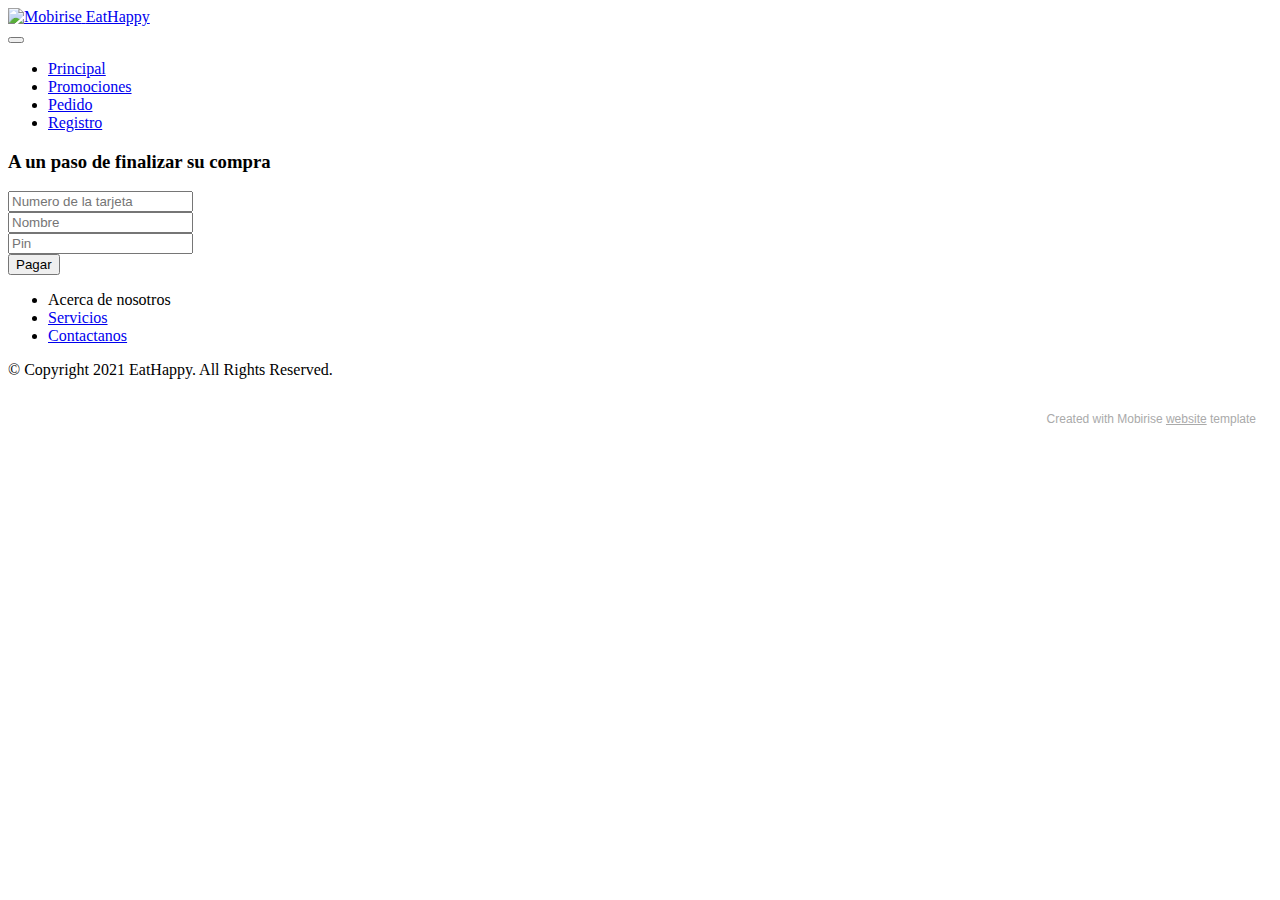
==== page1.html @ 2d991222 "Create page1.html" ====
<!DOCTYPE html>
<html  >
<head>
  <!-- Site made with Mobirise Website Builder v5.5.0, https://mobirise.com -->
  <meta charset="UTF-8">
  <meta http-equiv="X-UA-Compatible" content="IE=edge">
  <meta name="generator" content="Mobirise v5.5.0, mobirise.com">
  <meta name="viewport" content="width=device-width, initial-scale=1, minimum-scale=1">
  <link rel="shortcut icon" href="assets/images/001-burger.png" type="image/x-icon">
  <meta name="description" content="">
  
  
  <title>Pedido</title>
  <link rel="stylesheet" href="assets/web/assets/mobirise-icons2/mobirise2.css">
  <link rel="stylesheet" href="assets/bootstrap/css/bootstrap.min.css">
  <link rel="stylesheet" href="assets/bootstrap/css/bootstrap-grid.min.css">
  <link rel="stylesheet" href="assets/bootstrap/css/bootstrap-reboot.min.css">
  <link rel="stylesheet" href="assets/dropdown/css/style.css">
  <link rel="stylesheet" href="assets/socicon/css/styles.css">
  <link rel="stylesheet" href="assets/theme/css/style.css">
  <link rel="preload" href="https://fonts.googleapis.com/css?family=Jost:100,200,300,400,500,600,700,800,900,100i,200i,300i,400i,500i,600i,700i,800i,900i&display=swap" as="style" onload="this.onload=null;this.rel='stylesheet'">
  <noscript><link rel="stylesheet" href="https://fonts.googleapis.com/css?family=Jost:100,200,300,400,500,600,700,800,900,100i,200i,300i,400i,500i,600i,700i,800i,900i&display=swap"></noscript>
  <link rel="preload" as="style" href="assets/mobirise/css/mbr-additional.css"><link rel="stylesheet" href="assets/mobirise/css/mbr-additional.css" type="text/css">
  
  
  
  
</head>
<body>
  
  <section data-bs-version="5.1" class="menu menu2 cid-sO5u55gwjh" once="menu" id="menu2-5">
    
    <nav class="navbar navbar-dropdown navbar-fixed-top navbar-expand-lg">
        <div class="container">
            <div class="navbar-brand">
                <span class="navbar-logo">
                    <a href="eathappy.html">
                        <img src="assets/images/001-burger.png" alt="Mobirise" style="height: 5.6rem;">
                    </a>
                </span>
                <span class="navbar-caption-wrap"><a class="navbar-caption text-black text-primary display-7" href="eathappy.html">EatHappy</a></span>
            </div>
            <button class="navbar-toggler" type="button" data-toggle="collapse" data-bs-toggle="collapse" data-target="#navbarSupportedContent" data-bs-target="#navbarSupportedContent" aria-controls="navbarNavAltMarkup" aria-expanded="false" aria-label="Toggle navigation">
                <div class="hamburger">
                    <span></span>
                    <span></span>
                    <span></span>
                    <span></span>
                </div>
            </button>
            <div class="collapse navbar-collapse" id="navbarSupportedContent">
                <ul class="navbar-nav nav-dropdown nav-right" data-app-modern-menu="true"><li class="nav-item"><a class="nav-link link text-black text-primary display-4" href="eathappy.html"><span class="mobi-mbri mobi-mbri-home mbr-iconfont mbr-iconfont-btn"></span>Principal</a></li><li class="nav-item"><a class="nav-link link text-black text-primary display-4" href="page2.html"><span class="mobi-mbri mobi-mbri-sale mbr-iconfont mbr-iconfont-btn"></span>Promociones</a></li>
                    <li class="nav-item"><a class="nav-link link text-black text-primary display-4" href="page1.html"><span class="mobi-mbri mobi-mbri-cart-add mbr-iconfont mbr-iconfont-btn"></span>Pedido</a></li>
                    <li class="nav-item"><a class="nav-link link text-black text-primary display-4" href="page4.html"><span class="mobi-mbri mobi-mbri-user-2 mbr-iconfont mbr-iconfont-btn"></span>Registro</a>
                    </li></ul>
                <div class="icons-menu">
                    <a class="iconfont-wrapper" href="https://mobiri.se" target="_blank">
                        <span class="p-2 mbr-iconfont socicon-facebook socicon"></span>
                    </a>
                    <a class="iconfont-wrapper" href="https://mobiri.se" target="_blank">
                        <span class="p-2 mbr-iconfont socicon-twitter socicon"></span>
                    </a>
                    <a class="iconfont-wrapper" href="https://mobiri.se" target="_blank">
                        <span class="p-2 mbr-iconfont socicon-instagram socicon"></span>
                    </a>
                    
                </div>
                
            </div>
        </div>
    </nav>
</section>

<section data-bs-version="5.1" class="content4 cid-sO66pZzu4C" id="content4-q">
    
    <div class="mbr-overlay" style="opacity: 0.7; background-color: rgb(255, 255, 255);">
    </div>
    <div class="container">
        <div class="row justify-content-center">
            <div class="title col-md-12 col-lg-10">
                <h3 class="mbr-section-title mbr-fonts-style align-center mb-4 display-2">
                    <strong>A un paso de finalizar su compra</strong></h3>
                
                
            </div>
        </div>
    </div>
</section>

<section data-bs-version="5.1" class="form7 cid-sO6qvF1QKf" id="form7-r">
    
    
    <div class="container">
        
        <div class="row justify-content-center mt-4">
            <div class="col-lg-8 mx-auto mbr-form" data-form-type="formoid">
                <form action="https://mobirise.eu/" method="POST" class="mbr-form form-with-styler mx-auto" data-form-title="Form Name"><input type="hidden" name="email" data-form-email="true" value="0gk8NCuWwfcuYaRAKghmrgA2zlLwvlYbZMCyh5aUIqdpL9I+IIJy/ZFX3SxKEM/lR/2Auqaz8+ynid0yl99MkqoZS2U5NeaEzs5k0XqEZeW1fLcoHgeGouMVH4Bnkiup">
                    
                    <div class="row">
                        <div hidden="hidden" data-form-alert="" class="alert alert-success col-12">Thanks for filling
                            out the form!</div>
                        <div hidden="hidden" data-form-alert-danger="" class="alert alert-danger col-12">Oops...! some
                            problem!</div>
                    </div>
                    <div class="dragArea row">
                        <div class="col-lg-12 col-md-12 col-sm-12 form-group mb-3" data-for="name">
                            <input type="text" name="name" placeholder="Numero de la tarjeta" data-form-field="name" class="form-control" value="" id="name-form7-r">
                        </div>
                        <div class="col-lg-12 col-md-12 col-sm-12 form-group mb-3" data-for="email">
                            <input type="email" name="email" placeholder="Nombre" data-form-field="email" class="form-control" value="" id="email-form7-r">
                        </div>
                        <div data-for="phone" class="col-lg-12 col-md-12 col-sm-12 form-group mb-3">
                            <input type="tel" name="phone" placeholder="Pin" data-form-field="phone" class="form-control" value="" id="phone-form7-r">
                        </div>
                        <div class="col-auto mbr-section-btn align-center"><button type="submit" class="btn btn-danger display-4"><span class="mobi-mbri mobi-mbri-credit-card mbr-iconfont mbr-iconfont-btn"></span>Pagar</button></div>
                    </div>
                </form>
            </div>
        </div>
    </div>
</section>

<section data-bs-version="5.1" class="footer3 cid-sO5SUOUVXf" once="footers" id="footer3-i">

    

    

    <div class="container">
        <div class="media-container-row align-center mbr-white">
            <div class="row row-links">
                <ul class="foot-menu">
                    
                    
                    
                    
                    
                <li class="foot-menu-item mbr-fonts-style display-7">Acerca de nosotros</li><li class="foot-menu-item mbr-fonts-style display-7">
                        <a class="text-white" href="#" target="_blank">Servicios</a>
                    </li><li class="foot-menu-item mbr-fonts-style display-7">
                        <a class="text-white" href="#" target="_blank">Contactanos</a>
                    </li></ul>
            </div>
            <div class="row social-row">
                <div class="social-list align-right pb-2">
                    
                    
                    
                    
                    
                    
                <div class="soc-item">
                        <a href="https://twitter.com/mobirise" target="_blank">
                            <span class="socicon-twitter socicon mbr-iconfont mbr-iconfont-social"></span>
                        </a>
                    </div><div class="soc-item">
                        <a href="https://www.facebook.com/pages/Mobirise/1616226671953247" target="_blank">
                            <span class="socicon-facebook socicon mbr-iconfont mbr-iconfont-social"></span>
                        </a>
                    </div><div class="soc-item">
                        <a href="https://www.youtube.com/c/mobirise" target="_blank">
                            <span class="socicon-youtube socicon mbr-iconfont mbr-iconfont-social"></span>
                        </a>
                    </div><div class="soc-item">
                        <a href="https://instagram.com/mobirise" target="_blank">
                            <span class="socicon-instagram socicon mbr-iconfont mbr-iconfont-social"></span>
                        </a>
                    </div></div>
            </div>
            <div class="row row-copirayt">
                <p class="mbr-text mb-0 mbr-fonts-style mbr-white align-center display-7">
                    © Copyright 2021 EatHappy. All Rights Reserved.
                </p>
            </div>
        </div>
    </div>
</section><section style="background-color: #fff; font-family: -apple-system, BlinkMacSystemFont, 'Segoe UI', 'Roboto', 'Helvetica Neue', Arial, sans-serif; color:#aaa; font-size:12px; padding: 0; align-items: center; display: flex;"><a href="https://mobirise.site/r" style="flex: 1 1; height: 3rem; padding-left: 1rem;"></a><p style="flex: 0 0 auto; margin:0; padding-right:1rem;">Created with Mobirise <a href="https://mobirise.site/u" style="color:#aaa;">website</a> template</p></section><script src="assets/bootstrap/js/bootstrap.bundle.min.js"></script>  <script src="assets/smoothscroll/smooth-scroll.js"></script>  <script src="assets/ytplayer/index.js"></script>  <script src="assets/dropdown/js/navbar-dropdown.js"></script>  <script src="assets/theme/js/script.js"></script>  <script src="assets/formoid/formoid.min.js"></script>  
  
  
</body>
</html>
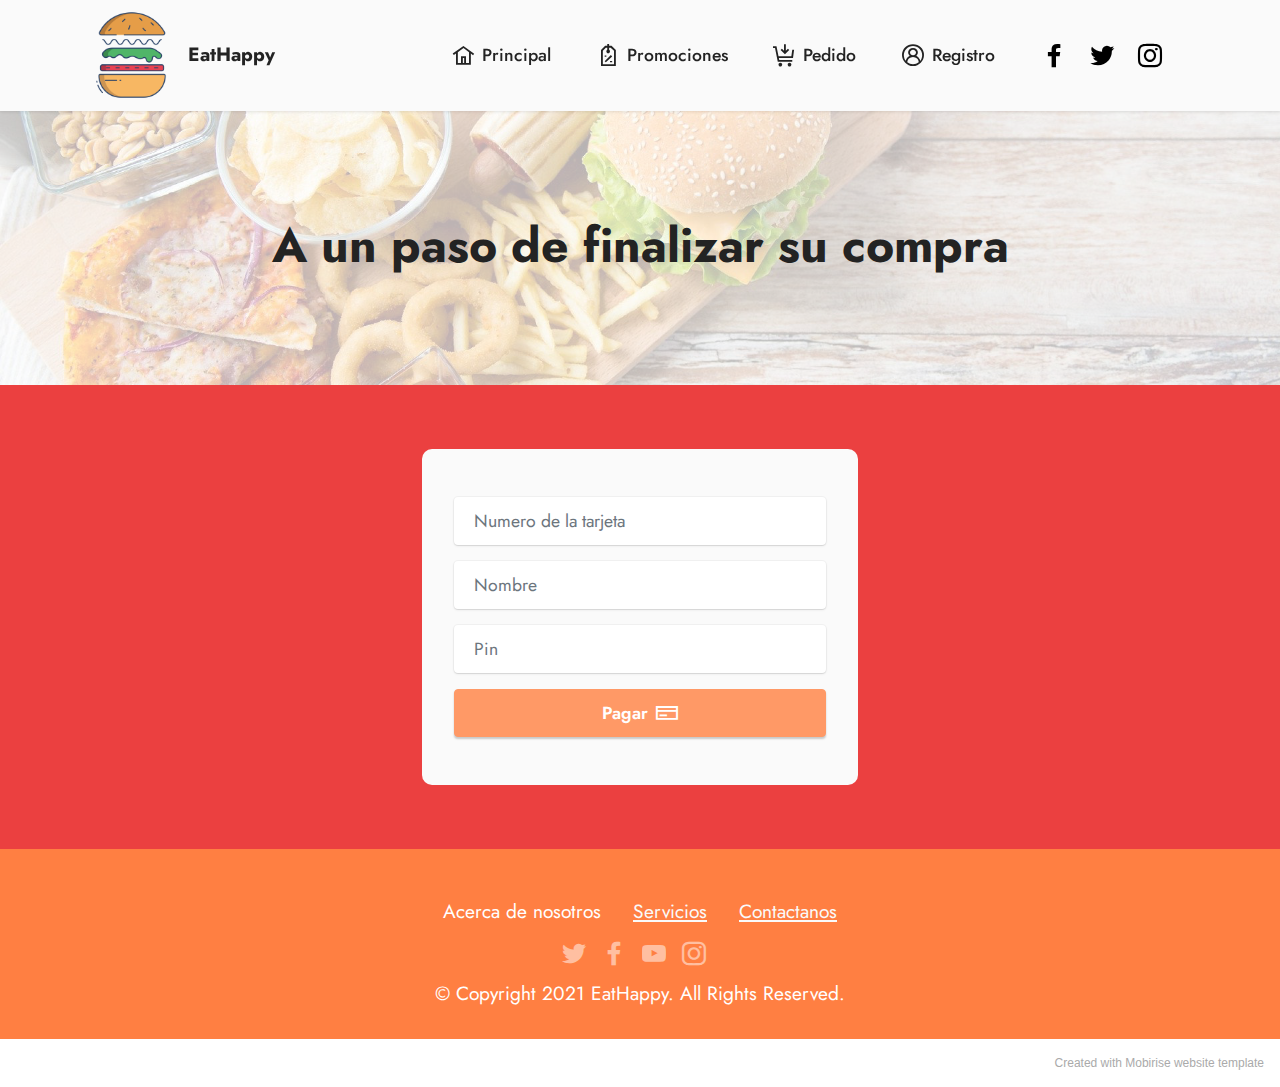
==== commit 7e9ecc0f: "Add files via upload" ====
--- a/page1.html
+++ b/page1.html
@@ -178,4 +178,4 @@
   
   
 </body>
-</html>
+</html>--- a/assets/web/assets/mobirise-icons2/mobirise2.css
+++ b/assets/web/assets/mobirise-icons2/mobirise2.css
@@ -0,0 +1,498 @@
+@font-face {
+  font-family: 'Moririse2';
+  font-display: swap;
+  src:  url('mobirise2.eot?f2bix4');
+  src:  url('mobirise2.eot?f2bix4#iefix') format('embedded-opentype'),
+    url('mobirise2.ttf?f2bix4') format('truetype'),
+    url('mobirise2.woff?f2bix4') format('woff'),
+    url('mobirise2.svg?f2bix4#mobirise2') format('svg');
+  font-weight: normal;
+  font-style: normal;
+}
+
+[class^="mobi-"], [class*=" mobi-"] {
+  /* use !important to prevent issues with browser extensions that change fonts */
+  font-family: 'Moririse2' !important;
+  speak: none;
+  font-style: normal;
+  font-weight: normal;
+  font-variant: normal;
+  text-transform: none;
+  line-height: 1;
+
+  /* Better Font Rendering =========== */
+  -webkit-font-smoothing: antialiased;
+  -moz-osx-font-smoothing: grayscale;
+}
+
+.mobi-mbri-add-submenu:before {
+  content: "\e900";
+}
+.mobi-mbri-alert:before {
+  content: "\e901";
+}
+.mobi-mbri-align-center:before {
+  content: "\e902";
+}
+.mobi-mbri-align-justify:before {
+  content: "\e903";
+}
+.mobi-mbri-align-left:before {
+  content: "\e904";
+}
+.mobi-mbri-align-right:before {
+  content: "\e905";
+}
+.mobi-mbri-android:before {
+  content: "\e906";
+}
+.mobi-mbri-apple:before {
+  content: "\e907";
+}
+.mobi-mbri-arrow-down:before {
+  content: "\e908";
+}
+.mobi-mbri-arrow-next:before {
+  content: "\e909";
+}
+.mobi-mbri-arrow-prev:before {
+  content: "\e90a";
+}
+.mobi-mbri-arrow-up:before {
+  content: "\e90b";
+}
+.mobi-mbri-bold:before {
+  content: "\e90c";
+}
+.mobi-mbri-bookmark:before {
+  content: "\e90d";
+}
+.mobi-mbri-bootstrap:before {
+  content: "\e90e";
+}
+.mobi-mbri-briefcase:before {
+  content: "\e90f";
+}
+.mobi-mbri-browse:before {
+  content: "\e910";
+}
+.mobi-mbri-bulleted-list:before {
+  content: "\e911";
+}
+.mobi-mbri-calendar:before {
+  content: "\e912";
+}
+.mobi-mbri-camera:before {
+  content: "\e913";
+}
+.mobi-mbri-cart-add:before {
+  content: "\e914";
+}
+.mobi-mbri-cart-full:before {
+  content: "\e915";
+}
+.mobi-mbri-cash:before {
+  content: "\e916";
+}
+.mobi-mbri-change-style:before {
+  content: "\e917";
+}
+.mobi-mbri-chat:before {
+  content: "\e918";
+}
+.mobi-mbri-clock:before {
+  content: "\e919";
+}
+.mobi-mbri-close:before {
+  content: "\e91a";
+}
+.mobi-mbri-cloud:before {
+  content: "\e91b";
+}
+.mobi-mbri-code:before {
+  content: "\e91c";
+}
+.mobi-mbri-contact-form:before {
+  content: "\e91d";
+}
+.mobi-mbri-credit-card:before {
+  content: "\e91e";
+}
+.mobi-mbri-cursor-click:before {
+  content: "\e91f";
+}
+.mobi-mbri-cust-feedback:before {
+  content: "\e920";
+}
+.mobi-mbri-database:before {
+  content: "\e921";
+}
+.mobi-mbri-delivery:before {
+  content: "\e922";
+}
+.mobi-mbri-desktop:before {
+  content: "\e923";
+}
+.mobi-mbri-devices:before {
+  content: "\e924";
+}
+.mobi-mbri-down:before {
+  content: "\e925";
+}
+.mobi-mbri-download-2:before {
+  content: "\e926";
+}
+.mobi-mbri-download:before {
+  content: "\e927";
+}
+.mobi-mbri-drag-n-drop-2:before {
+  content: "\e928";
+}
+.mobi-mbri-drag-n-drop:before {
+  content: "\e929";
+}
+.mobi-mbri-edit-2:before {
+  content: "\e92a";
+}
+.mobi-mbri-edit:before {
+  content: "\e92b";
+}
+.mobi-mbri-error:before {
+  content: "\e92c";
+}
+.mobi-mbri-extension:before {
+  content: "\e92d";
+}
+.mobi-mbri-features:before {
+  content: "\e92e";
+}
+.mobi-mbri-file:before {
+  content: "\e92f";
+}
+.mobi-mbri-flag:before {
+  content: "\e930";
+}
+.mobi-mbri-folder:before {
+  content: "\e931";
+}
+.mobi-mbri-gift:before {
+  content: "\e932";
+}
+.mobi-mbri-github:before {
+  content: "\e933";
+}
+.mobi-mbri-globe-2:before {
+  content: "\e934";
+}
+.mobi-mbri-globe:before {
+  content: "\e935";
+}
+.mobi-mbri-growing-chart:before {
+  content: "\e936";
+}
+.mobi-mbri-hearth:before {
+  content: "\e937";
+}
+.mobi-mbri-help:before {
+  content: "\e938";
+}
+.mobi-mbri-home:before {
+  content: "\e939";
+}
+.mobi-mbri-hot-cup:before {
+  content: "\e93a";
+}
+.mobi-mbri-idea:before {
+  content: "\e93b";
+}
+.mobi-mbri-image-gallery:before {
+  content: "\e93c";
+}
+.mobi-mbri-image-slider:before {
+  content: "\e93d";
+}
+.mobi-mbri-info:before {
+  content: "\e93e";
+}
+.mobi-mbri-italic:before {
+  content: "\e93f";
+}
+.mobi-mbri-key:before {
+  content: "\e940";
+}
+.mobi-mbri-laptop:before {
+  content: "\e941";
+}
+.mobi-mbri-layers:before {
+  content: "\e942";
+}
+.mobi-mbri-left-right:before {
+  content: "\e943";
+}
+.mobi-mbri-left:before {
+  content: "\e944";
+}
+.mobi-mbri-letter:before {
+  content: "\e945";
+}
+.mobi-mbri-like:before {
+  content: "\e946";
+}
+.mobi-mbri-link:before {
+  content: "\e947";
+}
+.mobi-mbri-lock:before {
+  content: "\e948";
+}
+.mobi-mbri-login:before {
+  content: "\e949";
+}
+.mobi-mbri-logout:before {
+  content: "\e94a";
+}
+.mobi-mbri-magic-stick:before {
+  content: "\e94b";
+}
+.mobi-mbri-map-pin:before {
+  content: "\e94c";
+}
+.mobi-mbri-menu:before {
+  content: "\e94d";
+}
+.mobi-mbri-mobile-2:before {
+  content: "\e94e";
+}
+.mobi-mbri-mobile-horizontal:before {
+  content: "\e94f";
+}
+.mobi-mbri-mobile:before {
+  content: "\e950";
+}
+.mobi-mbri-mobirise:before {
+  content: "\e951";
+}
+.mobi-mbri-more-horizontal:before {
+  content: "\e952";
+}
+.mobi-mbri-more-vertical:before {
+  content: "\e953";
+}
+.mobi-mbri-music:before {
+  content: "\e954";
+}
+.mobi-mbri-new-file:before {
+  content: "\e955";
+}
+.mobi-mbri-numbered-list:before {
+  content: "\e956";
+}
+.mobi-mbri-opened-folder:before {
+  content: "\e957";
+}
+.mobi-mbri-pages:before {
+  content: "\e958";
+}
+.mobi-mbri-paper-plane:before {
+  content: "\e959";
+}
+.mobi-mbri-paperclip:before {
+  content: "\e95a";
+}
+.mobi-mbri-phone:before {
+  content: "\e95b";
+}
+.mobi-mbri-photo:before {
+  content: "\e95c";
+}
+.mobi-mbri-photos:before {
+  content: "\e95d";
+}
+.mobi-mbri-pin:before {
+  content: "\e95e";
+}
+.mobi-mbri-play:before {
+  content: "\e95f";
+}
+.mobi-mbri-plus:before {
+  content: "\e960";
+}
+.mobi-mbri-preview:before {
+  content: "\e961";
+}
+.mobi-mbri-print:before {
+  content: "\e962";
+}
+.mobi-mbri-protect:before {
+  content: "\e963";
+}
+.mobi-mbri-question:before {
+  content: "\e964";
+}
+.mobi-mbri-quote-left:before {
+  content: "\e965";
+}
+.mobi-mbri-quote-right:before {
+  content: "\e966";
+}
+.mobi-mbri-redo:before {
+  content: "\e967";
+}
+.mobi-mbri-refresh:before {
+  content: "\e968";
+}
+.mobi-mbri-responsive-2:before {
+  content: "\e969";
+}
+.mobi-mbri-responsive:before {
+  content: "\e96a";
+}
+.mobi-mbri-right:before {
+  content: "\e96b";
+}
+.mobi-mbri-rocket:before {
+  content: "\e96c";
+}
+.mobi-mbri-sad-face:before {
+  content: "\e96d";
+}
+.mobi-mbri-sale:before {
+  content: "\e96e";
+}
+.mobi-mbri-save:before {
+  content: "\e96f";
+}
+.mobi-mbri-search:before {
+  content: "\e970";
+}
+.mobi-mbri-setting-2:before {
+  content: "\e971";
+}
+.mobi-mbri-setting-3:before {
+  content: "\e972";
+}
+.mobi-mbri-setting:before {
+  content: "\e973";
+}
+.mobi-mbri-share:before {
+  content: "\e974";
+}
+.mobi-mbri-shopping-bag:before {
+  content: "\e975";
+}
+.mobi-mbri-shopping-basket:before {
+  content: "\e976";
+}
+.mobi-mbri-shopping-cart:before {
+  content: "\e977";
+}
+.mobi-mbri-sites:before {
+  content: "\e978";
+}
+.mobi-mbri-smile-face:before {
+  content: "\e979";
+}
+.mobi-mbri-speed:before {
+  content: "\e97a";
+}
+.mobi-mbri-star:before {
+  content: "\e97b";
+}
+.mobi-mbri-success:before {
+  content: "\e97c";
+}
+.mobi-mbri-sun:before {
+  content: "\e97d";
+}
+.mobi-mbri-sun2:before {
+  content: "\e97e";
+}
+.mobi-mbri-tablet-vertical:before {
+  content: "\e97f";
+}
+.mobi-mbri-tablet:before {
+  content: "\e980";
+}
+.mobi-mbri-target:before {
+  content: "\e981";
+}
+.mobi-mbri-timer:before {
+  content: "\e982";
+}
+.mobi-mbri-to-ftp:before {
+  content: "\e983";
+}
+.mobi-mbri-to-local-drive:before {
+  content: "\e984";
+}
+.mobi-mbri-touch-swipe:before {
+  content: "\e985";
+}
+.mobi-mbri-touch:before {
+  content: "\e986";
+}
+.mobi-mbri-trash:before {
+  content: "\e987";
+}
+.mobi-mbri-underline:before {
+  content: "\e988";
+}
+.mobi-mbri-undo:before {
+  content: "\e989";
+}
+.mobi-mbri-unlink:before {
+  content: "\e98a";
+}
+.mobi-mbri-unlock:before {
+  content: "\e98b";
+}
+.mobi-mbri-up-down:before {
+  content: "\e98c";
+}
+.mobi-mbri-up:before {
+  content: "\e98d";
+}
+.mobi-mbri-update:before {
+  content: "\e98e";
+}
+.mobi-mbri-upload-2:before {
+  content: "\e98f";
+}
+.mobi-mbri-upload:before {
+  content: "\e990";
+}
+.mobi-mbri-user-2:before {
+  content: "\e991";
+}
+.mobi-mbri-user:before {
+  content: "\e992";
+}
+.mobi-mbri-users:before {
+  content: "\e993";
+}
+.mobi-mbri-video-play:before {
+  content: "\e994";
+}
+.mobi-mbri-video:before {
+  content: "\e995";
+}
+.mobi-mbri-watch:before {
+  content: "\e996";
+}
+.mobi-mbri-website-theme-2:before {
+  content: "\e997";
+}
+.mobi-mbri-website-theme:before {
+  content: "\e998";
+}
+.mobi-mbri-wifi:before {
+  content: "\e999";
+}
+.mobi-mbri-windows:before {
+  content: "\e99a";
+}
+.mobi-mbri-zoom-in:before {
+  content: "\e99b";
+}
+.mobi-mbri-zoom-out:before {
+  content: "\e99c";
+}
--- a/assets/dropdown/css/style.css
+++ b/assets/dropdown/css/style.css
@@ -0,0 +1,265 @@
+.navbar-dropdown {
+  left: 0;
+  padding: 0;
+  position: absolute;
+  right: 0;
+  top: 0;
+  transition: all 0.45s ease;
+  z-index: 1030;
+  background: #282828; }
+  .navbar-dropdown .navbar-logo {
+    margin-right: 0.8rem;
+    transition: margin 0.3s ease-in-out;
+    vertical-align: middle; }
+    .navbar-dropdown .navbar-logo img {
+      height: 3.125rem;
+      transition: all 0.3s ease-in-out; }
+    .navbar-dropdown .navbar-logo.mbr-iconfont {
+      font-size: 3.125rem;
+      line-height: 3.125rem; }
+  .navbar-dropdown .navbar-caption {
+    font-weight: 700;
+    white-space: normal;
+    vertical-align: -4px;
+    line-height: 3.125rem !important; }
+    .navbar-dropdown .navbar-caption, .navbar-dropdown .navbar-caption:hover {
+      color: inherit;
+      text-decoration: none; }
+  .navbar-dropdown .mbr-iconfont + .navbar-caption {
+    vertical-align: -1px; }
+  .navbar-dropdown.navbar-fixed-top {
+    position: fixed; }
+  .navbar-dropdown .navbar-brand span {
+    vertical-align: -4px; }
+  .navbar-dropdown.bg-color.transparent {
+    background: none; }
+  .navbar-dropdown.navbar-short .navbar-brand {
+    padding: 0.625rem 0; }
+    .navbar-dropdown.navbar-short .navbar-brand span {
+      vertical-align: -1px; }
+  .navbar-dropdown.navbar-short .navbar-caption {
+    line-height: 2.375rem !important;
+    vertical-align: -2px; }
+  .navbar-dropdown.navbar-short .navbar-logo {
+    margin-right: 0.5rem; }
+    .navbar-dropdown.navbar-short .navbar-logo img {
+      height: 2.375rem; }
+    .navbar-dropdown.navbar-short .navbar-logo.mbr-iconfont {
+      font-size: 2.375rem;
+      line-height: 2.375rem; }
+  .navbar-dropdown.navbar-short .mbr-table-cell {
+    height: 3.625rem; }
+  .navbar-dropdown .navbar-close {
+    left: 0.6875rem;
+    position: fixed;
+    top: 0.75rem;
+    z-index: 1000; }
+  .navbar-dropdown .hamburger-icon {
+    content: "";
+    display: inline-block;
+    vertical-align: middle;
+    width: 16px;
+    -webkit-box-shadow: 0 -6px 0 1px #282828,0 0 0 1px #282828,0 6px 0 1px #282828;
+    -moz-box-shadow: 0 -6px 0 1px #282828,0 0 0 1px #282828,0 6px 0 1px #282828;
+    box-shadow: 0 -6px 0 1px #282828,0 0 0 1px #282828,0 6px 0 1px #282828; }
+
+.dropdown-menu .dropdown-toggle[data-toggle="dropdown-submenu"]::after {
+  border-bottom: 0.35em solid transparent;
+  border-left: 0.35em solid;
+  border-right: 0;
+  border-top: 0.35em solid transparent;
+  margin-left: 0.3rem; }
+
+.dropdown-menu .dropdown-item:focus {
+  outline: 0; }
+
+.nav-dropdown {
+  font-size: 0.75rem;
+  font-weight: 500;
+  height: auto !important; }
+  .nav-dropdown .nav-btn {
+    padding-left: 1rem; }
+  .nav-dropdown .link {
+    margin: .667em 1.667em;
+    font-weight: 500;
+    padding: 0;
+    transition: color .2s ease-in-out; }
+    .nav-dropdown .link.dropdown-toggle {
+      margin-right: 2.583em; }
+      .nav-dropdown .link.dropdown-toggle::after {
+        margin-left: .25rem;
+        border-top: 0.35em solid;
+        border-right: 0.35em solid transparent;
+        border-left: 0.35em solid transparent;
+        border-bottom: 0; }
+      .nav-dropdown .link.dropdown-toggle[aria-expanded="true"] {
+        margin: 0;
+        padding: 0.667em 3.263em  0.667em 1.667em; }
+  .nav-dropdown .link::after,
+  .nav-dropdown .dropdown-item::after {
+    color: inherit; }
+  .nav-dropdown .btn {
+    font-size: 0.75rem;
+    font-weight: 700;
+    letter-spacing: 0;
+    margin-bottom: 0;
+    padding-left: 1.25rem;
+    padding-right: 1.25rem; }
+  .nav-dropdown .dropdown-menu {
+    border-radius: 0;
+    border: 0;
+    left: 0;
+    margin: 0;
+    padding-bottom: 1.25rem;
+    padding-top: 1.25rem;
+    position: relative; }
+  .nav-dropdown .dropdown-submenu {
+    margin-left: 0.125rem;
+    top: 0; }
+  .nav-dropdown .dropdown-item {
+    font-weight: 500;
+    line-height: 2;
+    padding: 0.3846em 4.615em 0.3846em 1.5385em;
+    position: relative;
+    transition: color .2s ease-in-out, background-color .2s ease-in-out; }
+    .nav-dropdown .dropdown-item::after {
+      margin-top: -0.3077em;
+      position: absolute;
+      right: 1.1538em;
+      top: 50%; }
+    .nav-dropdown .dropdown-item:focus, .nav-dropdown .dropdown-item:hover {
+      background: none; }
+
+@media (max-width: 767px) {
+  .nav-dropdown.navbar-toggleable-sm {
+    bottom: 0;
+    display: none;
+    left: 0;
+    overflow-x: hidden;
+    position: fixed;
+    top: 0;
+    transform: translateX(-100%);
+    -ms-transform: translateX(-100%);
+    -webkit-transform: translateX(-100%);
+    width: 18.75rem;
+    z-index: 999; } }
+.nav-dropdown.navbar-toggleable-xl {
+  bottom: 0;
+  display: none;
+  left: 0;
+  overflow-x: hidden;
+  position: fixed;
+  top: 0;
+  transform: translateX(-100%);
+  -ms-transform: translateX(-100%);
+  -webkit-transform: translateX(-100%);
+  width: 18.75rem;
+  z-index: 999; }
+
+.nav-dropdown-sm {
+  display: block !important;
+  overflow-x: hidden;
+  overflow: auto;
+  padding-top: 3.875rem; }
+  .nav-dropdown-sm::after {
+    content: "";
+    display: block;
+    height: 3rem;
+    width: 100%; }
+  .nav-dropdown-sm.collapse.in ~ .navbar-close {
+    display: block !important; }
+  .nav-dropdown-sm.collapsing, .nav-dropdown-sm.collapse.in {
+    transform: translateX(0);
+    -ms-transform: translateX(0);
+    -webkit-transform: translateX(0);
+    transition: all 0.25s ease-out;
+    -webkit-transition: all 0.25s ease-out;
+    background: #282828; }
+  .nav-dropdown-sm.collapsing[aria-expanded="false"] {
+    transform: translateX(-100%);
+    -ms-transform: translateX(-100%);
+    -webkit-transform: translateX(-100%); }
+  .nav-dropdown-sm .nav-item {
+    display: block;
+    margin-left: 0 !important;
+    padding-left: 0; }
+  .nav-dropdown-sm .link,
+  .nav-dropdown-sm .dropdown-item {
+    border-top: 1px dotted rgba(255, 255, 255, 0.1);
+    font-size: 0.8125rem;
+    line-height: 1.6;
+    margin: 0 !important;
+    padding: 0.875rem 2.4rem 0.875rem 1.5625rem !important;
+    position: relative;
+    white-space: normal; }
+    .nav-dropdown-sm .link:focus, .nav-dropdown-sm .link:hover,
+    .nav-dropdown-sm .dropdown-item:focus,
+    .nav-dropdown-sm .dropdown-item:hover {
+      background: rgba(0, 0, 0, 0.2) !important;
+      color: #c0a375; }
+  .nav-dropdown-sm .nav-btn {
+    position: relative;
+    padding: 1.5625rem 1.5625rem 0 1.5625rem; }
+    .nav-dropdown-sm .nav-btn::before {
+      border-top: 1px dotted rgba(255, 255, 255, 0.1);
+      content: "";
+      left: 0;
+      position: absolute;
+      top: 0;
+      width: 100%; }
+    .nav-dropdown-sm .nav-btn + .nav-btn {
+      padding-top: 0.625rem; }
+      .nav-dropdown-sm .nav-btn + .nav-btn::before {
+        display: none; }
+  .nav-dropdown-sm .btn {
+    padding: 0.625rem 0; }
+  .nav-dropdown-sm .dropdown-toggle[data-toggle="dropdown-submenu"]::after {
+    margin-left: .25rem;
+    border-top: 0.35em solid;
+    border-right: 0.35em solid transparent;
+    border-left: 0.35em solid transparent;
+    border-bottom: 0; }
+  .nav-dropdown-sm .dropdown-toggle[data-toggle="dropdown-submenu"][aria-expanded="true"]::after {
+    border-top: 0;
+    border-right: 0.35em solid transparent;
+    border-left: 0.35em solid transparent;
+    border-bottom: 0.35em solid; }
+  .nav-dropdown-sm .dropdown-menu {
+    margin: 0;
+    padding: 0;
+    position: relative;
+    top: 0;
+    left: 0;
+    width: 100%;
+    border: 0;
+    float: none;
+    border-radius: 0;
+    background: none; }
+  .nav-dropdown-sm .dropdown-submenu {
+    left: 100%;
+    margin-left: 0.125rem;
+    margin-top: -1.25rem;
+    top: 0; }
+
+.navbar-toggleable-sm .nav-dropdown .dropdown-menu {
+  position: absolute; }
+
+.navbar-toggleable-sm .nav-dropdown .dropdown-submenu {
+  left: 100%;
+  margin-left: 0.125rem;
+  margin-top: -1.25rem;
+  top: 0; }
+
+.navbar-toggleable-sm.opened .nav-dropdown .dropdown-menu {
+  position: relative; }
+
+.navbar-toggleable-sm.opened .nav-dropdown .dropdown-submenu {
+  left: 0;
+  margin-left: 00rem;
+  margin-top: 0rem;
+  top: 0; }
+
+.is-builder .nav-dropdown.collapsing {
+  transition: none !important; }
+
+
--- a/assets/socicon/css/styles.css
+++ b/assets/socicon/css/styles.css
@@ -0,0 +1,934 @@
+@charset "UTF-8";
+
+@font-face {
+  font-family: 'Socicon';
+  src:  url('../fonts/socicon.eot');
+  src:  url('../fonts/socicon.eot?#iefix') format('embedded-opentype'),
+    url('../fonts/socicon.woff2') format('woff2'),
+    url('../fonts/socicon.ttf') format('truetype'),
+    url('../fonts/socicon.woff') format('woff'),
+    url('../fonts/socicon.svg#socicon') format('svg');
+  font-weight: normal;
+  font-style: normal;
+  font-display: swap;
+}
+
+[data-icon]:before {
+  font-family: "socicon" !important;
+  content: attr(data-icon);
+  font-style: normal !important;
+  font-weight: normal !important;
+  font-variant: normal !important;
+  text-transform: none !important;
+  speak: none;
+  line-height: 1;
+  -webkit-font-smoothing: antialiased;
+  -moz-osx-font-smoothing: grayscale;
+}
+
+[class^="socicon-"], [class*=" socicon-"] {
+  /* use !important to prevent issues with browser extensions that change fonts */
+  font-family: 'Socicon' !important;
+  speak: none;
+  font-style: normal;
+  font-weight: normal;
+  font-variant: normal;
+  text-transform: none;
+  line-height: 1;
+
+  /* Better Font Rendering =========== */
+  -webkit-font-smoothing: antialiased;
+  -moz-osx-font-smoothing: grayscale;
+}
+
+.socicon-eitaa:before {
+  content: "\e97c";
+}
+.socicon-soroush:before {
+  content: "\e97d";
+}
+.socicon-bale:before {
+  content: "\e97e";
+}
+.socicon-zazzle:before {
+  content: "\e97b";
+}
+.socicon-society6:before {
+  content: "\e97a";
+}
+.socicon-redbubble:before {
+  content: "\e979";
+}
+.socicon-avvo:before {
+  content: "\e978";
+}
+.socicon-stitcher:before {
+  content: "\e977";
+}
+.socicon-googlehangouts:before {
+  content: "\e974";
+}
+.socicon-dlive:before {
+  content: "\e975";
+}
+.socicon-vsco:before {
+  content: "\e976";
+}
+.socicon-flipboard:before {
+  content: "\e973";
+}
+.socicon-ubuntu:before {
+  content: "\e958";
+}
+.socicon-artstation:before {
+  content: "\e959";
+}
+.socicon-invision:before {
+  content: "\e95a";
+}
+.socicon-torial:before {
+  content: "\e95b";
+}
+.socicon-collectorz:before {
+  content: "\e95c";
+}
+.socicon-seenthis:before {
+  content: "\e95d";
+}
+.socicon-googleplaymusic:before {
+  content: "\e95e";
+}
+.socicon-debian:before {
+  content: "\e95f";
+}
+.socicon-filmfreeway:before {
+  content: "\e960";
+}
+.socicon-gnome:before {
+  content: "\e961";
+}
+.socicon-itchio:before {
+  content: "\e962";
+}
+.socicon-jamendo:before {
+  content: "\e963";
+}
+.socicon-mix:before {
+  content: "\e964";
+}
+.socicon-sharepoint:before {
+  content: "\e965";
+}
+.socicon-tinder:before {
+  content: "\e966";
+}
+.socicon-windguru:before {
+  content: "\e967";
+}
+.socicon-cdbaby:before {
+  content: "\e968";
+}
+.socicon-elementaryos:before {
+  content: "\e969";
+}
+.socicon-stage32:before {
+  content: "\e96a";
+}
+.socicon-tiktok:before {
+  content: "\e96b";
+}
+.socicon-gitter:before {
+  content: "\e96c";
+}
+.socicon-letterboxd:before {
+  content: "\e96d";
+}
+.socicon-threema:before {
+  content: "\e96e";
+}
+.socicon-splice:before {
+  content: "\e96f";
+}
+.socicon-metapop:before {
+  content: "\e970";
+}
+.socicon-naver:before {
+  content: "\e971";
+}
+.socicon-remote:before {
+  content: "\e972";
+}
+.socicon-internet:before {
+  content: "\e957";
+}
+.socicon-moddb:before {
+  content: "\e94b";
+}
+.socicon-indiedb:before {
+  content: "\e94c";
+}
+.socicon-traxsource:before {
+  content: "\e94d";
+}
+.socicon-gamefor:before {
+  content: "\e94e";
+}
+.socicon-pixiv:before {
+  content: "\e94f";
+}
+.socicon-myanimelist:before {
+  content: "\e950";
+}
+.socicon-blackberry:before {
+  content: "\e951";
+}
+.socicon-wickr:before {
+  content: "\e952";
+}
+.socicon-spip:before {
+  content: "\e953";
+}
+.socicon-napster:before {
+  content: "\e954";
+}
+.socicon-beatport:before {
+  content: "\e955";
+}
+.socicon-hackerone:before {
+  content: "\e956";
+}
+.socicon-hackernews:before {
+  content: "\e946";
+}
+.socicon-smashwords:before {
+  content: "\e947";
+}
+.socicon-kobo:before {
+  content: "\e948";
+}
+.socicon-bookbub:before {
+  content: "\e949";
+}
+.socicon-mailru:before {
+  content: "\e94a";
+}
+.socicon-gitlab:before {
+  content: "\e945";
+}
+.socicon-instructables:before {
+  content: "\e944";
+}
+.socicon-portfolio:before {
+  content: "\e943";
+}
+.socicon-codered:before {
+  content: "\e940";
+}
+.socicon-origin:before {
+  content: "\e941";
+}
+.socicon-nextdoor:before {
+  content: "\e942";
+}
+.socicon-udemy:before {
+  content: "\e93f";
+}
+.socicon-livemaster:before {
+  content: "\e93e";
+}
+.socicon-crunchbase:before {
+  content: "\e93b";
+}
+.socicon-homefy:before {
+  content: "\e93c";
+}
+.socicon-calendly:before {
+  content: "\e93d";
+}
+.socicon-realtor:before {
+  content: "\e90f";
+}
+.socicon-tidal:before {
+  content: "\e910";
+}
+.socicon-qobuz:before {
+  content: "\e911";
+}
+.socicon-natgeo:before {
+  content: "\e912";
+}
+.socicon-mastodon:before {
+  content: "\e913";
+}
+.socicon-unsplash:before {
+  content: "\e914";
+}
+.socicon-homeadvisor:before {
+  content: "\e915";
+}
+.socicon-angieslist:before {
+  content: "\e916";
+}
+.socicon-codepen:before {
+  content: "\e917";
+}
+.socicon-slack:before {
+  content: "\e918";
+}
+.socicon-openaigym:before {
+  content: "\e919";
+}
+.socicon-logmein:before {
+  content: "\e91a";
+}
+.socicon-fiverr:before {
+  content: "\e91b";
+}
+.socicon-gotomeeting:before {
+  content: "\e91c";
+}
+.socicon-aliexpress:before {
+  content: "\e91d";
+}
+.socicon-guru:before {
+  content: "\e91e";
+}
+.socicon-appstore:before {
+  content: "\e91f";
+}
+.socicon-homes:before {
+  content: "\e920";
+}
+.socicon-zoom:before {
+  content: "\e921";
+}
+.socicon-alibaba:before {
+  content: "\e922";
+}
+.socicon-craigslist:before {
+  content: "\e923";
+}
+.socicon-wix:before {
+  content: "\e924";
+}
+.socicon-redfin:before {
+  content: "\e925";
+}
+.socicon-googlecalendar:before {
+  content: "\e926";
+}
+.socicon-shopify:before {
+  content: "\e927";
+}
+.socicon-freelancer:before {
+  content: "\e928";
+}
+.socicon-seedrs:before {
+  content: "\e929";
+}
+.socicon-bing:before {
+  content: "\e92a";
+}
+.socicon-doodle:before {
+  content: "\e92b";
+}
+.socicon-bonanza:before {
+  content: "\e92c";
+}
+.socicon-squarespace:before {
+  content: "\e92d";
+}
+.socicon-toptal:before {
+  content: "\e92e";
+}
+.socicon-gust:before {
+  content: "\e92f";
+}
+.socicon-ask:before {
+  content: "\e930";
+}
+.socicon-trulia:before {
+  content: "\e931";
+}
+.socicon-loomly:before {
+  content: "\e932";
+}
+.socicon-ghost:before {
+  content: "\e933";
+}
+.socicon-upwork:before {
+  content: "\e934";
+}
+.socicon-fundable:before {
+  content: "\e935";
+}
+.socicon-booking:before {
+  content: "\e936";
+}
+.socicon-googlemaps:before {
+  content: "\e937";
+}
+.socicon-zillow:before {
+  content: "\e938";
+}
+.socicon-niconico:before {
+  content: "\e939";
+}
+.socicon-toneden:before {
+  content: "\e93a";
+}
+.socicon-augment:before {
+  content: "\e908";
+}
+.socicon-bitbucket:before {
+  content: "\e909";
+}
+.socicon-fyuse:before {
+  content: "\e90a";
+}
+.socicon-yt-gaming:before {
+  content: "\e90b";
+}
+.socicon-sketchfab:before {
+  content: "\e90c";
+}
+.socicon-mobcrush:before {
+  content: "\e90d";
+}
+.socicon-microsoft:before {
+  content: "\e90e";
+}
+.socicon-pandora:before {
+  content: "\e907";
+}
+.socicon-messenger:before {
+  content: "\e906";
+}
+.socicon-gamewisp:before {
+  content: "\e905";
+}
+.socicon-bloglovin:before {
+  content: "\e904";
+}
+.socicon-tunein:before {
+  content: "\e903";
+}
+.socicon-gamejolt:before {
+  content: "\e901";
+}
+.socicon-trello:before {
+  content: "\e902";
+}
+.socicon-spreadshirt:before {
+  content: "\e900";
+}
+.socicon-500px:before {
+  content: "\e000";
+}
+.socicon-8tracks:before {
+  content: "\e001";
+}
+.socicon-airbnb:before {
+  content: "\e002";
+}
+.socicon-alliance:before {
+  content: "\e003";
+}
+.socicon-amazon:before {
+  content: "\e004";
+}
+.socicon-amplement:before {
+  content: "\e005";
+}
+.socicon-android:before {
+  content: "\e006";
+}
+.socicon-angellist:before {
+  content: "\e007";
+}
+.socicon-apple:before {
+  content: "\e008";
+}
+.socicon-appnet:before {
+  content: "\e009";
+}
+.socicon-baidu:before {
+  content: "\e00a";
+}
+.socicon-bandcamp:before {
+  content: "\e00b";
+}
+.socicon-battlenet:before {
+  content: "\e00c";
+}
+.socicon-mixer:before {
+  content: "\e00d";
+}
+.socicon-bebee:before {
+  content: "\e00e";
+}
+.socicon-bebo:before {
+  content: "\e00f";
+}
+.socicon-behance:before {
+  content: "\e010";
+}
+.socicon-blizzard:before {
+  content: "\e011";
+}
+.socicon-blogger:before {
+  content: "\e012";
+}
+.socicon-buffer:before {
+  content: "\e013";
+}
+.socicon-chrome:before {
+  content: "\e014";
+}
+.socicon-coderwall:before {
+  content: "\e015";
+}
+.socicon-curse:before {
+  content: "\e016";
+}
+.socicon-dailymotion:before {
+  content: "\e017";
+}
+.socicon-deezer:before {
+  content: "\e018";
+}
+.socicon-delicious:before {
+  content: "\e019";
+}
+.socicon-deviantart:before {
+  content: "\e01a";
+}
+.socicon-diablo:before {
+  content: "\e01b";
+}
+.socicon-digg:before {
+  content: "\e01c";
+}
+.socicon-discord:before {
+  content: "\e01d";
+}
+.socicon-disqus:before {
+  content: "\e01e";
+}
+.socicon-douban:before {
+  content: "\e01f";
+}
+.socicon-draugiem:before {
+  content: "\e020";
+}
+.socicon-dribbble:before {
+  content: "\e021";
+}
+.socicon-drupal:before {
+  content: "\e022";
+}
+.socicon-ebay:before {
+  content: "\e023";
+}
+.socicon-ello:before {
+  content: "\e024";
+}
+.socicon-endomodo:before {
+  content: "\e025";
+}
+.socicon-envato:before {
+  content: "\e026";
+}
+.socicon-etsy:before {
+  content: "\e027";
+}
+.socicon-facebook:before {
+  content: "\e028";
+}
+.socicon-feedburner:before {
+  content: "\e029";
+}
+.socicon-filmweb:before {
+  content: "\e02a";
+}
+.socicon-firefox:before {
+  content: "\e02b";
+}
+.socicon-flattr:before {
+  content: "\e02c";
+}
+.socicon-flickr:before {
+  content: "\e02d";
+}
+.socicon-formulr:before {
+  content: "\e02e";
+}
+.socicon-forrst:before {
+  content: "\e02f";
+}
+.socicon-foursquare:before {
+  content: "\e030";
+}
+.socicon-friendfeed:before {
+  content: "\e031";
+}
+.socicon-github:before {
+  content: "\e032";
+}
+.socicon-goodreads:before {
+  content: "\e033";
+}
+.socicon-google:before {
+  content: "\e034";
+}
+.socicon-googlescholar:before {
+  content: "\e035";
+}
+.socicon-googlegroups:before {
+  content: "\e036";
+}
+.socicon-googlephotos:before {
+  content: "\e037";
+}
+.socicon-googleplus:before {
+  content: "\e038";
+}
+.socicon-grooveshark:before {
+  content: "\e039";
+}
+.socicon-hackerrank:before {
+  content: "\e03a";
+}
+.socicon-hearthstone:before {
+  content: "\e03b";
+}
+.socicon-hellocoton:before {
+  content: "\e03c";
+}
+.socicon-heroes:before {
+  content: "\e03d";
+}
+.socicon-smashcast:before {
+  content: "\e03e";
+}
+.socicon-horde:before {
+  content: "\e03f";
+}
+.socicon-houzz:before {
+  content: "\e040";
+}
+.socicon-icq:before {
+  content: "\e041";
+}
+.socicon-identica:before {
+  content: "\e042";
+}
+.socicon-imdb:before {
+  content: "\e043";
+}
+.socicon-instagram:before {
+  content: "\e044";
+}
+.socicon-issuu:before {
+  content: "\e045";
+}
+.socicon-istock:before {
+  content: "\e046";
+}
+.socicon-itunes:before {
+  content: "\e047";
+}
+.socicon-keybase:before {
+  content: "\e048";
+}
+.socicon-lanyrd:before {
+  content: "\e049";
+}
+.socicon-lastfm:before {
+  content: "\e04a";
+}
+.socicon-line:before {
+  content: "\e04b";
+}
+.socicon-linkedin:before {
+  content: "\e04c";
+}
+.socicon-livejournal:before {
+  content: "\e04d";
+}
+.socicon-lyft:before {
+  content: "\e04e";
+}
+.socicon-macos:before {
+  content: "\e04f";
+}
+.socicon-mail:before {
+  content: "\e050";
+}
+.socicon-medium:before {
+  content: "\e051";
+}
+.socicon-meetup:before {
+  content: "\e052";
+}
+.socicon-mixcloud:before {
+  content: "\e053";
+}
+.socicon-modelmayhem:before {
+  content: "\e054";
+}
+.socicon-mumble:before {
+  content: "\e055";
+}
+.socicon-myspace:before {
+  content: "\e056";
+}
+.socicon-newsvine:before {
+  content: "\e057";
+}
+.socicon-nintendo:before {
+  content: "\e058";
+}
+.socicon-npm:before {
+  content: "\e059";
+}
+.socicon-odnoklassniki:before {
+  content: "\e05a";
+}
+.socicon-openid:before {
+  content: "\e05b";
+}
+.socicon-opera:before {
+  content: "\e05c";
+}
+.socicon-outlook:before {
+  content: "\e05d";
+}
+.socicon-overwatch:before {
+  content: "\e05e";
+}
+.socicon-patreon:before {
+  content: "\e05f";
+}
+.socicon-paypal:before {
+  content: "\e060";
+}
+.socicon-periscope:before {
+  content: "\e061";
+}
+.socicon-persona:before {
+  content: "\e062";
+}
+.socicon-pinterest:before {
+  content: "\e063";
+}
+.socicon-play:before {
+  content: "\e064";
+}
+.socicon-player:before {
+  content: "\e065";
+}
+.socicon-playstation:before {
+  content: "\e066";
+}
+.socicon-pocket:before {
+  content: "\e067";
+}
+.socicon-qq:before {
+  content: "\e068";
+}
+.socicon-quora:before {
+  content: "\e069";
+}
+.socicon-raidcall:before {
+  content: "\e06a";
+}
+.socicon-ravelry:before {
+  content: "\e06b";
+}
+.socicon-reddit:before {
+  content: "\e06c";
+}
+.socicon-renren:before {
+  content: "\e06d";
+}
+.socicon-researchgate:before {
+  content: "\e06e";
+}
+.socicon-residentadvisor:before {
+  content: "\e06f";
+}
+.socicon-reverbnation:before {
+  content: "\e070";
+}
+.socicon-rss:before {
+  content: "\e071";
+}
+.socicon-sharethis:before {
+  content: "\e072";
+}
+.socicon-skype:before {
+  content: "\e073";
+}
+.socicon-slideshare:before {
+  content: "\e074";
+}
+.socicon-smugmug:before {
+  content: "\e075";
+}
+.socicon-snapchat:before {
+  content: "\e076";
+}
+.socicon-songkick:before {
+  content: "\e077";
+}
+.socicon-soundcloud:before {
+  content: "\e078";
+}
+.socicon-spotify:before {
+  content: "\e079";
+}
+.socicon-stackexchange:before {
+  content: "\e07a";
+}
+.socicon-stackoverflow:before {
+  content: "\e07b";
+}
+.socicon-starcraft:before {
+  content: "\e07c";
+}
+.socicon-stayfriends:before {
+  content: "\e07d";
+}
+.socicon-steam:before {
+  content: "\e07e";
+}
+.socicon-storehouse:before {
+  content: "\e07f";
+}
+.socicon-strava:before {
+  content: "\e080";
+}
+.socicon-streamjar:before {
+  content: "\e081";
+}
+.socicon-stumbleupon:before {
+  content: "\e082";
+}
+.socicon-swarm:before {
+  content: "\e083";
+}
+.socicon-teamspeak:before {
+  content: "\e084";
+}
+.socicon-teamviewer:before {
+  content: "\e085";
+}
+.socicon-technorati:before {
+  content: "\e086";
+}
+.socicon-telegram:before {
+  content: "\e087";
+}
+.socicon-tripadvisor:before {
+  content: "\e088";
+}
+.socicon-tripit:before {
+  content: "\e089";
+}
+.socicon-triplej:before {
+  content: "\e08a";
+}
+.socicon-tumblr:before {
+  content: "\e08b";
+}
+.socicon-twitch:before {
+  content: "\e08c";
+}
+.socicon-twitter:before {
+  content: "\e08d";
+}
+.socicon-uber:before {
+  content: "\e08e";
+}
+.socicon-ventrilo:before {
+  content: "\e08f";
+}
+.socicon-viadeo:before {
+  content: "\e090";
+}
+.socicon-viber:before {
+  content: "\e091";
+}
+.socicon-viewbug:before {
+  content: "\e092";
+}
+.socicon-vimeo:before {
+  content: "\e093";
+}
+.socicon-vine:before {
+  content: "\e094";
+}
+.socicon-vkontakte:before {
+  content: "\e095";
+}
+.socicon-warcraft:before {
+  content: "\e096";
+}
+.socicon-wechat:before {
+  content: "\e097";
+}
+.socicon-weibo:before {
+  content: "\e098";
+}
+.socicon-whatsapp:before {
+  content: "\e099";
+}
+.socicon-wikipedia:before {
+  content: "\e09a";
+}
+.socicon-windows:before {
+  content: "\e09b";
+}
+.socicon-wordpress:before {
+  content: "\e09c";
+}
+.socicon-wykop:before {
+  content: "\e09d";
+}
+.socicon-xbox:before {
+  content: "\e09e";
+}
+.socicon-xing:before {
+  content: "\e09f";
+}
+.socicon-yahoo:before {
+  content: "\e0a0";
+}
+.socicon-yammer:before {
+  content: "\e0a1";
+}
+.socicon-yandex:before {
+  content: "\e0a2";
+}
+.socicon-yelp:before {
+  content: "\e0a3";
+}
+.socicon-younow:before {
+  content: "\e0a4";
+}
+.socicon-youtube:before {
+  content: "\e0a5";
+}
+.socicon-zapier:before {
+  content: "\e0a6";
+}
+.socicon-zerply:before {
+  content: "\e0a7";
+}
+.socicon-zomato:before {
+  content: "\e0a8";
+}
+.socicon-zynga:before {
+  content: "\e0a9";
+}
--- a/assets/theme/css/style.css
+++ b/assets/theme/css/style.css
@@ -0,0 +1,948 @@
+@charset "UTF-8";
+section {
+  background-color: #ffffff;
+}
+
+body {
+  font-style: normal;
+  line-height: 1.5;
+  font-weight: 400;
+  color: #232323;
+  position: relative;
+}
+
+button {
+  background-color: transparent;
+  border-color: transparent;
+}
+
+section,
+.container,
+.container-fluid {
+  position: relative;
+  word-wrap: break-word;
+}
+
+a.mbr-iconfont:hover {
+  text-decoration: none;
+}
+
+.article .lead p,
+.article .lead ul,
+.article .lead ol,
+.article .lead pre,
+.article .lead blockquote {
+  margin-bottom: 0;
+}
+
+a {
+  font-style: normal;
+  font-weight: 400;
+  cursor: pointer;
+}
+a, a:hover {
+  text-decoration: none;
+}
+
+.mbr-section-title {
+  font-style: normal;
+  line-height: 1.3;
+}
+
+.mbr-section-subtitle {
+  line-height: 1.3;
+}
+
+.mbr-text {
+  font-style: normal;
+  line-height: 1.7;
+}
+
+h1,
+h2,
+h3,
+h4,
+h5,
+h6,
+.display-1,
+.display-2,
+.display-4,
+.display-5,
+.display-7,
+span,
+p,
+a {
+  line-height: 1;
+  word-break: break-word;
+  word-wrap: break-word;
+  font-weight: 400;
+}
+
+b,
+strong {
+  font-weight: bold;
+}
+
+input:-webkit-autofill, input:-webkit-autofill:hover, input:-webkit-autofill:focus, input:-webkit-autofill:active {
+  transition-delay: 9999s;
+  -webkit-transition-property: background-color, color;
+  transition-property: background-color, color;
+}
+
+textarea[type=hidden] {
+  display: none;
+}
+
+section {
+  background-position: 50% 50%;
+  background-repeat: no-repeat;
+  background-size: cover;
+}
+section .mbr-background-video,
+section .mbr-background-video-preview {
+  position: absolute;
+  bottom: 0;
+  left: 0;
+  right: 0;
+  top: 0;
+}
+
+.hidden {
+  visibility: hidden;
+}
+
+.mbr-z-index20 {
+  z-index: 20;
+}
+
+/*! Base colors */
+.mbr-white {
+  color: #ffffff;
+}
+
+.mbr-black {
+  color: #111111;
+}
+
+.mbr-bg-white {
+  background-color: #ffffff;
+}
+
+.mbr-bg-black {
+  background-color: #000000;
+}
+
+/*! Text-aligns */
+.align-left {
+  text-align: left;
+}
+
+.align-center {
+  text-align: center;
+}
+
+.align-right {
+  text-align: right;
+}
+
+/*! Font-weight  */
+.mbr-light {
+  font-weight: 300;
+}
+
+.mbr-regular {
+  font-weight: 400;
+}
+
+.mbr-semibold {
+  font-weight: 500;
+}
+
+.mbr-bold {
+  font-weight: 700;
+}
+
+/*! Media  */
+.media-content {
+  flex-basis: 100%;
+}
+
+.media-container-row {
+  display: flex;
+  flex-direction: row;
+  flex-wrap: wrap;
+  justify-content: center;
+  align-content: center;
+  align-items: start;
+}
+.media-container-row .media-size-item {
+  width: 400px;
+}
+
+.media-container-column {
+  display: flex;
+  flex-direction: column;
+  flex-wrap: wrap;
+  justify-content: center;
+  align-content: center;
+  align-items: stretch;
+}
+.media-container-column > * {
+  width: 100%;
+}
+
+@media (min-width: 992px) {
+  .media-container-row {
+    flex-wrap: nowrap;
+  }
+}
+figure {
+  margin-bottom: 0;
+  overflow: hidden;
+}
+
+figure[mbr-media-size] {
+  transition: width 0.1s;
+}
+
+img,
+iframe {
+  display: block;
+  width: 100%;
+}
+
+.card {
+  background-color: transparent;
+  border: none;
+}
+
+.card-box {
+  width: 100%;
+}
+
+.card-img {
+  text-align: center;
+  flex-shrink: 0;
+  -webkit-flex-shrink: 0;
+}
+
+.media {
+  max-width: 100%;
+  margin: 0 auto;
+}
+
+.mbr-figure {
+  align-self: center;
+}
+
+.media-container > div {
+  max-width: 100%;
+}
+
+.mbr-figure img,
+.card-img img {
+  width: 100%;
+}
+
+@media (max-width: 991px) {
+  .media-size-item {
+    width: auto !important;
+  }
+
+  .media {
+    width: auto;
+  }
+
+  .mbr-figure {
+    width: 100% !important;
+  }
+}
+/*! Buttons */
+.mbr-section-btn {
+  margin-left: -0.6rem;
+  margin-right: -0.6rem;
+  font-size: 0;
+}
+
+.btn {
+  font-weight: 600;
+  border-width: 1px;
+  font-style: normal;
+  margin: 0.6rem 0.6rem;
+  white-space: normal;
+  transition: all 0.2s ease-in-out;
+  display: inline-flex;
+  align-items: center;
+  justify-content: center;
+  word-break: break-word;
+}
+
+.btn-sm {
+  font-weight: 600;
+  letter-spacing: 0px;
+  transition: all 0.3s ease-in-out;
+}
+
+.btn-md {
+  font-weight: 600;
+  letter-spacing: 0px;
+  transition: all 0.3s ease-in-out;
+}
+
+.btn-lg {
+  font-weight: 600;
+  letter-spacing: 0px;
+  transition: all 0.3s ease-in-out;
+}
+
+.btn-form {
+  margin: 0;
+}
+.btn-form:hover {
+  cursor: pointer;
+}
+
+nav .mbr-section-btn {
+  margin-left: 0rem;
+  margin-right: 0rem;
+}
+
+/*! Btn icon margin */
+.btn .mbr-iconfont,
+.btn.btn-sm .mbr-iconfont {
+  order: 1;
+  cursor: pointer;
+  margin-left: 0.5rem;
+  vertical-align: sub;
+}
+
+.btn.btn-md .mbr-iconfont,
+.btn.btn-md .mbr-iconfont {
+  margin-left: 0.8rem;
+}
+
+.mbr-regular {
+  font-weight: 400;
+}
+
+.mbr-semibold {
+  font-weight: 500;
+}
+
+.mbr-bold {
+  font-weight: 700;
+}
+
+[type=submit] {
+  -webkit-appearance: none;
+}
+
+/*! Full-screen */
+.mbr-fullscreen .mbr-overlay {
+  min-height: 100vh;
+}
+
+.mbr-fullscreen {
+  display: flex;
+  display: -moz-flex;
+  display: -ms-flex;
+  display: -o-flex;
+  align-items: center;
+  min-height: 100vh;
+  padding-top: 3rem;
+  padding-bottom: 3rem;
+}
+
+/*! Map */
+.map {
+  height: 25rem;
+  position: relative;
+}
+.map iframe {
+  width: 100%;
+  height: 100%;
+}
+
+/*! Scroll to top arrow */
+.mbr-arrow-up {
+  bottom: 25px;
+  right: 90px;
+  position: fixed;
+  text-align: right;
+  z-index: 5000;
+  color: #ffffff;
+  font-size: 22px;
+}
+
+.mbr-arrow-up a {
+  background: rgba(0, 0, 0, 0.2);
+  border-radius: 50%;
+  color: #fff;
+  display: inline-block;
+  height: 60px;
+  width: 60px;
+  border: 2px solid #fff;
+  outline-style: none !important;
+  position: relative;
+  text-decoration: none;
+  transition: all 0.3s ease-in-out;
+  cursor: pointer;
+  text-align: center;
+}
+.mbr-arrow-up a:hover {
+  background-color: rgba(0, 0, 0, 0.4);
+}
+.mbr-arrow-up a i {
+  line-height: 60px;
+}
+
+.mbr-arrow-up-icon {
+  display: block;
+  color: #fff;
+}
+
+.mbr-arrow-up-icon::before {
+  content: "›";
+  display: inline-block;
+  font-family: serif;
+  font-size: 22px;
+  line-height: 1;
+  font-style: normal;
+  position: relative;
+  top: 6px;
+  left: -4px;
+  transform: rotate(-90deg);
+}
+
+/*! Arrow Down */
+.mbr-arrow {
+  position: absolute;
+  bottom: 45px;
+  left: 50%;
+  width: 60px;
+  height: 60px;
+  cursor: pointer;
+  background-color: rgba(80, 80, 80, 0.5);
+  border-radius: 50%;
+  transform: translateX(-50%);
+}
+@media (max-width: 767px) {
+  .mbr-arrow {
+    display: none;
+  }
+}
+.mbr-arrow > a {
+  display: inline-block;
+  text-decoration: none;
+  outline-style: none;
+  -webkit-animation: arrowdown 1.7s ease-in-out infinite;
+          animation: arrowdown 1.7s ease-in-out infinite;
+  color: #ffffff;
+}
+.mbr-arrow > a > i {
+  position: absolute;
+  top: -2px;
+  left: 15px;
+  font-size: 2rem;
+}
+
+#scrollToTop a i::before {
+  content: "";
+  position: absolute;
+  display: block;
+  border-bottom: 2.5px solid #fff;
+  border-left: 2.5px solid #fff;
+  width: 27.8%;
+  height: 27.8%;
+  left: 50%;
+  top: 51%;
+  transform: translateY(-30%) translateX(-50%) rotate(135deg);
+}
+
+@keyframes arrowdown {
+  0% {
+    transform: translateY(0px);
+  }
+  50% {
+    transform: translateY(-5px);
+  }
+  100% {
+    transform: translateY(0px);
+  }
+}
+@-webkit-keyframes arrowdown {
+  0% {
+    transform: translateY(0px);
+  }
+  50% {
+    transform: translateY(-5px);
+  }
+  100% {
+    transform: translateY(0px);
+  }
+}
+@media (max-width: 500px) {
+  .mbr-arrow-up {
+    left: 0;
+    right: 0;
+    text-align: center;
+  }
+}
+/*Gradients animation*/
+@keyframes gradient-animation {
+  from {
+    background-position: 0% 100%;
+    -webkit-animation-timing-function: ease-in-out;
+            animation-timing-function: ease-in-out;
+  }
+  to {
+    background-position: 100% 0%;
+    -webkit-animation-timing-function: ease-in-out;
+            animation-timing-function: ease-in-out;
+  }
+}
+@-webkit-keyframes gradient-animation {
+  from {
+    background-position: 0% 100%;
+    -webkit-animation-timing-function: ease-in-out;
+            animation-timing-function: ease-in-out;
+  }
+  to {
+    background-position: 100% 0%;
+    -webkit-animation-timing-function: ease-in-out;
+            animation-timing-function: ease-in-out;
+  }
+}
+.bg-gradient {
+  background-size: 200% 200%;
+  animation: gradient-animation 5s infinite alternate;
+  -webkit-animation: gradient-animation 5s infinite alternate;
+}
+
+.menu .navbar-brand {
+  display: -webkit-flex;
+}
+.menu .navbar-brand span {
+  display: flex;
+  display: -webkit-flex;
+}
+.menu .navbar-brand .navbar-caption-wrap {
+  display: -webkit-flex;
+}
+.menu .navbar-brand .navbar-logo img {
+  display: -webkit-flex;
+  width: auto;
+}
+@media (min-width: 768px) and (max-width: 991px) {
+  .menu .navbar-toggleable-sm .navbar-nav {
+    display: -ms-flexbox;
+  }
+}
+@media (max-width: 991px) {
+  .menu .navbar-collapse {
+    max-height: 93.5vh;
+  }
+  .menu .navbar-collapse.show {
+    overflow: auto;
+  }
+}
+@media (min-width: 992px) {
+  .menu .navbar-nav.nav-dropdown {
+    display: -webkit-flex;
+  }
+  .menu .navbar-toggleable-sm .navbar-collapse {
+    display: -webkit-flex !important;
+  }
+  .menu .collapsed .navbar-collapse {
+    max-height: 93.5vh;
+  }
+  .menu .collapsed .navbar-collapse.show {
+    overflow: auto;
+  }
+}
+@media (max-width: 767px) {
+  .menu .navbar-collapse {
+    max-height: 80vh;
+  }
+}
+
+.nav-link .mbr-iconfont {
+  margin-right: 0.5rem;
+}
+
+.navbar {
+  display: -webkit-flex;
+  -webkit-flex-wrap: wrap;
+  -webkit-align-items: center;
+  -webkit-justify-content: space-between;
+}
+
+.navbar-collapse {
+  -webkit-flex-basis: 100%;
+  -webkit-flex-grow: 1;
+  -webkit-align-items: center;
+}
+
+.nav-dropdown .link {
+  padding: 0.667em 1.667em !important;
+  margin: 0 !important;
+}
+
+.nav {
+  display: -webkit-flex;
+  -webkit-flex-wrap: wrap;
+}
+
+.row {
+  display: -webkit-flex;
+  -webkit-flex-wrap: wrap;
+}
+
+.justify-content-center {
+  -webkit-justify-content: center;
+}
+
+.form-inline {
+  display: -webkit-flex;
+}
+
+.card-wrapper {
+  -webkit-flex: 1;
+}
+
+.carousel-control {
+  z-index: 10;
+  display: -webkit-flex;
+}
+
+.carousel-controls {
+  display: -webkit-flex;
+}
+
+.media {
+  display: -webkit-flex;
+}
+
+.form-group:focus {
+  outline: none;
+}
+
+.jq-selectbox__select {
+  padding: 7px 0;
+  position: relative;
+}
+
+.jq-selectbox__dropdown {
+  overflow: hidden;
+  border-radius: 10px;
+  position: absolute;
+  top: 100%;
+  left: 0 !important;
+  width: 100% !important;
+}
+
+.jq-selectbox__trigger-arrow {
+  right: 0;
+  transform: translateY(-50%);
+}
+
+.jq-selectbox li {
+  padding: 1.07em 0.5em;
+}
+
+input[type=range] {
+  padding-left: 0 !important;
+  padding-right: 0 !important;
+}
+
+.modal-dialog,
+.modal-content {
+  height: 100%;
+}
+
+.modal-dialog .carousel-inner {
+  height: calc(100vh - 1.75rem);
+}
+@media (max-width: 575px) {
+  .modal-dialog .carousel-inner {
+    height: calc(100vh - 1rem);
+  }
+}
+
+.carousel-item {
+  text-align: center;
+}
+
+.carousel-item img {
+  margin: auto;
+}
+
+.navbar-toggler {
+  align-self: flex-start;
+  padding: 0.25rem 0.75rem;
+  font-size: 1.25rem;
+  line-height: 1;
+  background: transparent;
+  border: 1px solid transparent;
+  border-radius: 0.25rem;
+}
+
+.navbar-toggler:focus,
+.navbar-toggler:hover {
+  text-decoration: none;
+  box-shadow: none;
+}
+
+.navbar-toggler-icon {
+  display: inline-block;
+  width: 1.5em;
+  height: 1.5em;
+  vertical-align: middle;
+  content: "";
+  background: no-repeat center center;
+  background-size: 100% 100%;
+}
+
+.navbar-toggler-left {
+  position: absolute;
+  left: 1rem;
+}
+
+.navbar-toggler-right {
+  position: absolute;
+  right: 1rem;
+}
+
+.card-img {
+  width: auto;
+}
+
+.menu .navbar.collapsed:not(.beta-menu) {
+  flex-direction: column;
+}
+
+.carousel-item.active,
+.carousel-item-next,
+.carousel-item-prev {
+  display: flex;
+}
+
+.note-air-layout .dropup .dropdown-menu,
+.note-air-layout .navbar-fixed-bottom .dropdown .dropdown-menu {
+  bottom: initial !important;
+}
+
+html,
+body {
+  height: auto;
+  min-height: 100vh;
+}
+
+.dropup .dropdown-toggle::after {
+  display: none;
+}
+
+.form-asterisk {
+  font-family: initial;
+  position: absolute;
+  top: -2px;
+  font-weight: normal;
+}
+
+.form-control-label {
+  position: relative;
+  cursor: pointer;
+  margin-bottom: 0.357em;
+  padding: 0;
+}
+
+.alert {
+  color: #ffffff;
+  border-radius: 0;
+  border: 0;
+  font-size: 1.1rem;
+  line-height: 1.5;
+  margin-bottom: 1.875rem;
+  padding: 1.25rem;
+  position: relative;
+  text-align: center;
+}
+.alert.alert-form::after {
+  background-color: inherit;
+  bottom: -7px;
+  content: "";
+  display: block;
+  height: 14px;
+  left: 50%;
+  margin-left: -7px;
+  position: absolute;
+  transform: rotate(45deg);
+  width: 14px;
+}
+
+.form-control {
+  background-color: #ffffff;
+  background-clip: border-box;
+  color: #232323;
+  line-height: 1rem !important;
+  height: auto;
+  padding: 0.6rem 1.2rem;
+  transition: border-color 0.25s ease 0s;
+  border: 1px solid transparent !important;
+  border-radius: 4px;
+  box-shadow: rgba(0, 0, 0, 0.07) 0px 1px 1px 0px, rgba(0, 0, 0, 0.07) 0px 1px 3px 0px, rgba(0, 0, 0, 0.03) 0px 0px 0px 1px;
+}
+.form-active .form-control:invalid {
+  border-color: red;
+}
+
+form .row {
+  margin-left: -0.6rem;
+  margin-right: -0.6rem;
+}
+form .row [class*=col] {
+  padding-left: 0.6rem;
+  padding-right: 0.6rem;
+}
+
+form .mbr-section-btn {
+  margin: 0;
+  padding-left: 0.6rem;
+  padding-right: 0.6rem;
+}
+
+form .btn {
+  display: flex;
+  padding: 0.6rem 1.2rem;
+  margin: 0;
+}
+
+form .form-check-input {
+  margin-top: 0.5;
+}
+
+textarea.form-control {
+  line-height: 1.5rem !important;
+}
+
+.form-group {
+  margin-bottom: 1.2rem;
+}
+
+.form-control,
+form .btn {
+  min-height: 48px;
+}
+
+.gdpr-block label span.textGDPR input[name=gdpr] {
+  top: 7px;
+}
+
+.form-control:focus {
+  box-shadow: none;
+}
+
+:focus {
+  outline: none;
+}
+
+.mbr-overlay {
+  background-color: #000;
+  bottom: 0;
+  left: 0;
+  opacity: 0.5;
+  position: absolute;
+  right: 0;
+  top: 0;
+  z-index: 0;
+  pointer-events: none;
+}
+
+blockquote {
+  font-style: italic;
+  padding: 3rem;
+  font-size: 1.09rem;
+  position: relative;
+  border-left: 3px solid;
+}
+
+ul,
+ol,
+pre,
+blockquote {
+  margin-bottom: 2.3125rem;
+}
+
+.mt-4 {
+  margin-top: 2rem !important;
+}
+
+.mb-4 {
+  margin-bottom: 2rem !important;
+}
+
+@media (min-width: 992px) {
+  .container {
+    padding-left: 16px;
+    padding-right: 16px;
+  }
+
+  .row {
+    margin-left: -16px;
+    margin-right: -16px;
+  }
+  .row > [class*=col] {
+    padding-left: 16px;
+    padding-right: 16px;
+  }
+}
+@media (min-width: 768px) {
+  .container-fluid {
+    padding-left: 32px;
+    padding-right: 32px;
+  }
+}
+@media (min-width: 768px) and (max-width: 991px) {
+  .mbr-container {
+    padding-left: 32px;
+    padding-right: 32px;
+  }
+}
+@media (max-width: 767px) {
+  .mbr-container {
+    padding-left: 16px;
+    padding-right: 16px;
+  }
+}
+.card-wrapper,
+.item-wrapper {
+  overflow: hidden;
+}
+
+.app-video-wrapper > img {
+  opacity: 1;
+}
+
+.item {
+  position: relative;
+}
+
+.dropdown-menu .dropdown-menu {
+  left: 100%;
+}
+
+.dropdown-item + .dropdown-menu {
+  display: none;
+}
+
+.dropdown-item:hover + .dropdown-menu,
+.dropdown-menu:hover {
+  display: block;
+}.engine {
+	position: absolute;
+	text-indent: -2400px;
+	text-align: center;
+	padding: 0;
+	top: 0;
+	left: -2400px;
+}--- a/assets/mobirise/css/mbr-additional.css
+++ b/assets/mobirise/css/mbr-additional.css
@@ -0,0 +1,2873 @@
+body {
+  font-family: Jost;
+}
+.display-1 {
+  font-family: 'Jost', sans-serif;
+  font-size: 4.6rem;
+  line-height: 1.1;
+}
+.display-1 > .mbr-iconfont {
+  font-size: 5.75rem;
+}
+.display-2 {
+  font-family: 'Jost', sans-serif;
+  font-size: 3rem;
+  line-height: 1.1;
+}
+.display-2 > .mbr-iconfont {
+  font-size: 3.75rem;
+}
+.display-4 {
+  font-family: 'Jost', sans-serif;
+  font-size: 1.1rem;
+  line-height: 1.5;
+}
+.display-4 > .mbr-iconfont {
+  font-size: 1.375rem;
+}
+.display-5 {
+  font-family: 'Jost', sans-serif;
+  font-size: 2rem;
+  line-height: 1.5;
+}
+.display-5 > .mbr-iconfont {
+  font-size: 2.5rem;
+}
+.display-7 {
+  font-family: 'Jost', sans-serif;
+  font-size: 1.2rem;
+  line-height: 1.5;
+}
+.display-7 > .mbr-iconfont {
+  font-size: 1.5rem;
+}
+/* ---- Fluid typography for mobile devices ---- */
+/* 1.4 - font scale ratio ( bootstrap == 1.42857 ) */
+/* 100vw - current viewport width */
+/* (48 - 20)  48 == 48rem == 768px, 20 == 20rem == 320px(minimal supported viewport) */
+/* 0.65 - min scale variable, may vary */
+@media (max-width: 992px) {
+  .display-1 {
+    font-size: 3.68rem;
+  }
+}
+@media (max-width: 768px) {
+  .display-1 {
+    font-size: 3.22rem;
+    font-size: calc( 2.26rem + (4.6 - 2.26) * ((100vw - 20rem) / (48 - 20)));
+    line-height: calc( 1.1 * (2.26rem + (4.6 - 2.26) * ((100vw - 20rem) / (48 - 20))));
+  }
+  .display-2 {
+    font-size: 2.4rem;
+    font-size: calc( 1.7rem + (3 - 1.7) * ((100vw - 20rem) / (48 - 20)));
+    line-height: calc( 1.3 * (1.7rem + (3 - 1.7) * ((100vw - 20rem) / (48 - 20))));
+  }
+  .display-4 {
+    font-size: 0.88rem;
+    font-size: calc( 1.0350000000000001rem + (1.1 - 1.0350000000000001) * ((100vw - 20rem) / (48 - 20)));
+    line-height: calc( 1.4 * (1.0350000000000001rem + (1.1 - 1.0350000000000001) * ((100vw - 20rem) / (48 - 20))));
+  }
+  .display-5 {
+    font-size: 1.6rem;
+    font-size: calc( 1.35rem + (2 - 1.35) * ((100vw - 20rem) / (48 - 20)));
+    line-height: calc( 1.4 * (1.35rem + (2 - 1.35) * ((100vw - 20rem) / (48 - 20))));
+  }
+  .display-7 {
+    font-size: 0.96rem;
+    font-size: calc( 1.07rem + (1.2 - 1.07) * ((100vw - 20rem) / (48 - 20)));
+    line-height: calc( 1.4 * (1.07rem + (1.2 - 1.07) * ((100vw - 20rem) / (48 - 20))));
+  }
+}
+/* Buttons */
+.btn {
+  padding: 0.6rem 1.2rem;
+  border-radius: 4px;
+}
+.btn-sm {
+  padding: 0.6rem 1.2rem;
+  border-radius: 4px;
+}
+.btn-md {
+  padding: 0.6rem 1.2rem;
+  border-radius: 4px;
+}
+.btn-lg {
+  padding: 1rem 2.6rem;
+  border-radius: 4px;
+}
+.bg-primary {
+  background-color: #6592e6 !important;
+}
+.bg-success {
+  background-color: #40b0bf !important;
+}
+.bg-info {
+  background-color: #47b5ed !important;
+}
+.bg-warning {
+  background-color: #ffe161 !important;
+}
+.bg-danger {
+  background-color: #ff9966 !important;
+}
+.btn-primary,
+.btn-primary:active {
+  background-color: #6592e6 !important;
+  border-color: #6592e6 !important;
+  color: #ffffff !important;
+  box-shadow: 0 2px 2px 0 rgba(0, 0, 0, 0.2);
+}
+.btn-primary:hover,
+.btn-primary:focus,
+.btn-primary.focus,
+.btn-primary.active {
+  color: #ffffff !important;
+  background-color: #2260d2 !important;
+  border-color: #2260d2 !important;
+  box-shadow: 0 2px 5px 0 rgba(0, 0, 0, 0.2);
+}
+.btn-primary.disabled,
+.btn-primary:disabled {
+  color: #ffffff !important;
+  background-color: #2260d2 !important;
+  border-color: #2260d2 !important;
+}
+.btn-secondary,
+.btn-secondary:active {
+  background-color: #ff6666 !important;
+  border-color: #ff6666 !important;
+  color: #ffffff !important;
+  box-shadow: 0 2px 2px 0 rgba(0, 0, 0, 0.2);
+}
+.btn-secondary:hover,
+.btn-secondary:focus,
+.btn-secondary.focus,
+.btn-secondary.active {
+  color: #ffffff !important;
+  background-color: #ff0f0f !important;
+  border-color: #ff0f0f !important;
+  box-shadow: 0 2px 5px 0 rgba(0, 0, 0, 0.2);
+}
+.btn-secondary.disabled,
+.btn-secondary:disabled {
+  color: #ffffff !important;
+  background-color: #ff0f0f !important;
+  border-color: #ff0f0f !important;
+}
+.btn-info,
+.btn-info:active {
+  background-color: #47b5ed !important;
+  border-color: #47b5ed !important;
+  color: #ffffff !important;
+  box-shadow: 0 2px 2px 0 rgba(0, 0, 0, 0.2);
+}
+.btn-info:hover,
+.btn-info:focus,
+.btn-info.focus,
+.btn-info.active {
+  color: #ffffff !important;
+  background-color: #148cca !important;
+  border-color: #148cca !important;
+  box-shadow: 0 2px 5px 0 rgba(0, 0, 0, 0.2);
+}
+.btn-info.disabled,
+.btn-info:disabled {
+  color: #ffffff !important;
+  background-color: #148cca !important;
+  border-color: #148cca !important;
+}
+.btn-success,
+.btn-success:active {
+  background-color: #40b0bf !important;
+  border-color: #40b0bf !important;
+  color: #ffffff !important;
+  box-shadow: 0 2px 2px 0 rgba(0, 0, 0, 0.2);
+}
+.btn-success:hover,
+.btn-success:focus,
+.btn-success.focus,
+.btn-success.active {
+  color: #ffffff !important;
+  background-color: #2a747e !important;
+  border-color: #2a747e !important;
+  box-shadow: 0 2px 5px 0 rgba(0, 0, 0, 0.2);
+}
+.btn-success.disabled,
+.btn-success:disabled {
+  color: #ffffff !important;
+  background-color: #2a747e !important;
+  border-color: #2a747e !important;
+}
+.btn-warning,
+.btn-warning:active {
+  background-color: #ffe161 !important;
+  border-color: #ffe161 !important;
+  color: #614f00 !important;
+  box-shadow: 0 2px 2px 0 rgba(0, 0, 0, 0.2);
+}
+.btn-warning:hover,
+.btn-warning:focus,
+.btn-warning.focus,
+.btn-warning.active {
+  color: #0a0800 !important;
+  background-color: #ffd10a !important;
+  border-color: #ffd10a !important;
+  box-shadow: 0 2px 5px 0 rgba(0, 0, 0, 0.2);
+}
+.btn-warning.disabled,
+.btn-warning:disabled {
+  color: #614f00 !important;
+  background-color: #ffd10a !important;
+  border-color: #ffd10a !important;
+}
+.btn-danger,
+.btn-danger:active {
+  background-color: #ff9966 !important;
+  border-color: #ff9966 !important;
+  color: #ffffff !important;
+  box-shadow: 0 2px 2px 0 rgba(0, 0, 0, 0.2);
+}
+.btn-danger:hover,
+.btn-danger:focus,
+.btn-danger.focus,
+.btn-danger.active {
+  color: #ffffff !important;
+  background-color: #ff5f0f !important;
+  border-color: #ff5f0f !important;
+  box-shadow: 0 2px 5px 0 rgba(0, 0, 0, 0.2);
+}
+.btn-danger.disabled,
+.btn-danger:disabled {
+  color: #ffffff !important;
+  background-color: #ff5f0f !important;
+  border-color: #ff5f0f !important;
+}
+.btn-white,
+.btn-white:active {
+  background-color: #fafafa !important;
+  border-color: #fafafa !important;
+  color: #7a7a7a !important;
+  box-shadow: 0 2px 2px 0 rgba(0, 0, 0, 0.2);
+}
+.btn-white:hover,
+.btn-white:focus,
+.btn-white.focus,
+.btn-white.active {
+  color: #4f4f4f !important;
+  background-color: #cfcfcf !important;
+  border-color: #cfcfcf !important;
+  box-shadow: 0 2px 5px 0 rgba(0, 0, 0, 0.2);
+}
+.btn-white.disabled,
+.btn-white:disabled {
+  color: #7a7a7a !important;
+  background-color: #cfcfcf !important;
+  border-color: #cfcfcf !important;
+}
+.btn-black,
+.btn-black:active {
+  background-color: #232323 !important;
+  border-color: #232323 !important;
+  color: #ffffff !important;
+  box-shadow: 0 2px 2px 0 rgba(0, 0, 0, 0.2);
+}
+.btn-black:hover,
+.btn-black:focus,
+.btn-black.focus,
+.btn-black.active {
+  color: #ffffff !important;
+  background-color: #000000 !important;
+  border-color: #000000 !important;
+  box-shadow: 0 2px 5px 0 rgba(0, 0, 0, 0.2);
+}
+.btn-black.disabled,
+.btn-black:disabled {
+  color: #ffffff !important;
+  background-color: #000000 !important;
+  border-color: #000000 !important;
+}
+.btn-primary-outline,
+.btn-primary-outline:active {
+  background-color: transparent !important;
+  border-color: transparent;
+  color: #6592e6;
+}
+.btn-primary-outline:hover,
+.btn-primary-outline:focus,
+.btn-primary-outline.focus,
+.btn-primary-outline.active {
+  color: #2260d2 !important;
+  background-color: transparent!important;
+  border-color: transparent!important;
+  box-shadow: none!important;
+}
+.btn-primary-outline.disabled,
+.btn-primary-outline:disabled {
+  color: #ffffff !important;
+  background-color: #6592e6 !important;
+  border-color: #6592e6 !important;
+}
+.btn-secondary-outline,
+.btn-secondary-outline:active {
+  background-color: transparent !important;
+  border-color: transparent;
+  color: #ff6666;
+}
+.btn-secondary-outline:hover,
+.btn-secondary-outline:focus,
+.btn-secondary-outline.focus,
+.btn-secondary-outline.active {
+  color: #ff0f0f !important;
+  background-color: transparent!important;
+  border-color: transparent!important;
+  box-shadow: none!important;
+}
+.btn-secondary-outline.disabled,
+.btn-secondary-outline:disabled {
+  color: #ffffff !important;
+  background-color: #ff6666 !important;
+  border-color: #ff6666 !important;
+}
+.btn-info-outline,
+.btn-info-outline:active {
+  background-color: transparent !important;
+  border-color: transparent;
+  color: #47b5ed;
+}
+.btn-info-outline:hover,
+.btn-info-outline:focus,
+.btn-info-outline.focus,
+.btn-info-outline.active {
+  color: #148cca !important;
+  background-color: transparent!important;
+  border-color: transparent!important;
+  box-shadow: none!important;
+}
+.btn-info-outline.disabled,
+.btn-info-outline:disabled {
+  color: #ffffff !important;
+  background-color: #47b5ed !important;
+  border-color: #47b5ed !important;
+}
+.btn-success-outline,
+.btn-success-outline:active {
+  background-color: transparent !important;
+  border-color: transparent;
+  color: #40b0bf;
+}
+.btn-success-outline:hover,
+.btn-success-outline:focus,
+.btn-success-outline.focus,
+.btn-success-outline.active {
+  color: #2a747e !important;
+  background-color: transparent!important;
+  border-color: transparent!important;
+  box-shadow: none!important;
+}
+.btn-success-outline.disabled,
+.btn-success-outline:disabled {
+  color: #ffffff !important;
+  background-color: #40b0bf !important;
+  border-color: #40b0bf !important;
+}
+.btn-warning-outline,
+.btn-warning-outline:active {
+  background-color: transparent !important;
+  border-color: transparent;
+  color: #ffe161;
+}
+.btn-warning-outline:hover,
+.btn-warning-outline:focus,
+.btn-warning-outline.focus,
+.btn-warning-outline.active {
+  color: #ffd10a !important;
+  background-color: transparent!important;
+  border-color: transparent!important;
+  box-shadow: none!important;
+}
+.btn-warning-outline.disabled,
+.btn-warning-outline:disabled {
+  color: #614f00 !important;
+  background-color: #ffe161 !important;
+  border-color: #ffe161 !important;
+}
+.btn-danger-outline,
+.btn-danger-outline:active {
+  background-color: transparent !important;
+  border-color: transparent;
+  color: #ff9966;
+}
+.btn-danger-outline:hover,
+.btn-danger-outline:focus,
+.btn-danger-outline.focus,
+.btn-danger-outline.active {
+  color: #ff5f0f !important;
+  background-color: transparent!important;
+  border-color: transparent!important;
+  box-shadow: none!important;
+}
+.btn-danger-outline.disabled,
+.btn-danger-outline:disabled {
+  color: #ffffff !important;
+  background-color: #ff9966 !important;
+  border-color: #ff9966 !important;
+}
+.btn-black-outline,
+.btn-black-outline:active {
+  background-color: transparent !important;
+  border-color: transparent;
+  color: #232323;
+}
+.btn-black-outline:hover,
+.btn-black-outline:focus,
+.btn-black-outline.focus,
+.btn-black-outline.active {
+  color: #000000 !important;
+  background-color: transparent!important;
+  border-color: transparent!important;
+  box-shadow: none!important;
+}
+.btn-black-outline.disabled,
+.btn-black-outline:disabled {
+  color: #ffffff !important;
+  background-color: #232323 !important;
+  border-color: #232323 !important;
+}
+.btn-white-outline,
+.btn-white-outline:active {
+  background-color: transparent !important;
+  border-color: transparent;
+  color: #fafafa;
+}
+.btn-white-outline:hover,
+.btn-white-outline:focus,
+.btn-white-outline.focus,
+.btn-white-outline.active {
+  color: #cfcfcf !important;
+  background-color: transparent!important;
+  border-color: transparent!important;
+  box-shadow: none!important;
+}
+.btn-white-outline.disabled,
+.btn-white-outline:disabled {
+  color: #7a7a7a !important;
+  background-color: #fafafa !important;
+  border-color: #fafafa !important;
+}
+.text-primary {
+  color: #6592e6 !important;
+}
+.text-secondary {
+  color: #ff6666 !important;
+}
+.text-success {
+  color: #40b0bf !important;
+}
+.text-info {
+  color: #47b5ed !important;
+}
+.text-warning {
+  color: #ffe161 !important;
+}
+.text-danger {
+  color: #ff9966 !important;
+}
+.text-white {
+  color: #fafafa !important;
+}
+.text-black {
+  color: #232323 !important;
+}
+a.text-primary:hover,
+a.text-primary:focus,
+a.text-primary.active {
+  color: #205ac5 !important;
+}
+a.text-secondary:hover,
+a.text-secondary:focus,
+a.text-secondary.active {
+  color: #ff0000 !important;
+}
+a.text-success:hover,
+a.text-success:focus,
+a.text-success.active {
+  color: #266a73 !important;
+}
+a.text-info:hover,
+a.text-info:focus,
+a.text-info.active {
+  color: #1283bc !important;
+}
+a.text-warning:hover,
+a.text-warning:focus,
+a.text-warning.active {
+  color: #facb00 !important;
+}
+a.text-danger:hover,
+a.text-danger:focus,
+a.text-danger.active {
+  color: #ff5500 !important;
+}
+a.text-white:hover,
+a.text-white:focus,
+a.text-white.active {
+  color: #c7c7c7 !important;
+}
+a.text-black:hover,
+a.text-black:focus,
+a.text-black.active {
+  color: #000000 !important;
+}
+a[class*="text-"]:not(.nav-link):not(.dropdown-item):not([role]):not(.navbar-caption) {
+  transition: 0.2s;
+  position: relative;
+  background-image: linear-gradient(currentColor 50%, currentColor 50%);
+  background-size: 10000px 2px;
+  background-repeat: no-repeat;
+  background-position: 0 1.2em;
+}
+.nav-tabs .nav-link.active {
+  color: #6592e6;
+}
+.nav-tabs .nav-link:not(.active) {
+  color: #232323;
+}
+.alert-success {
+  background-color: #70c770;
+}
+.alert-info {
+  background-color: #47b5ed;
+}
+.alert-warning {
+  background-color: #ffe161;
+}
+.alert-danger {
+  background-color: #ff9966;
+}
+.mbr-section-btn a.btn:not(.btn-form) {
+  border-radius: 100px;
+}
+.mbr-gallery-filter li a {
+  border-radius: 100px !important;
+}
+.mbr-gallery-filter li.active .btn {
+  background-color: #6592e6;
+  border-color: #6592e6;
+  color: #ffffff;
+}
+.mbr-gallery-filter li.active .btn:focus {
+  box-shadow: none;
+}
+.nav-tabs .nav-link {
+  border-radius: 100px !important;
+}
+a,
+a:hover {
+  color: #6592e6;
+}
+.mbr-plan-header.bg-primary .mbr-plan-subtitle,
+.mbr-plan-header.bg-primary .mbr-plan-price-desc {
+  color: #ffffff;
+}
+.mbr-plan-header.bg-success .mbr-plan-subtitle,
+.mbr-plan-header.bg-success .mbr-plan-price-desc {
+  color: #a0d8df;
+}
+.mbr-plan-header.bg-info .mbr-plan-subtitle,
+.mbr-plan-header.bg-info .mbr-plan-price-desc {
+  color: #ffffff;
+}
+.mbr-plan-header.bg-warning .mbr-plan-subtitle,
+.mbr-plan-header.bg-warning .mbr-plan-price-desc {
+  color: #ffffff;
+}
+.mbr-plan-header.bg-danger .mbr-plan-subtitle,
+.mbr-plan-header.bg-danger .mbr-plan-price-desc {
+  color: #ffffff;
+}
+/* Scroll to top button*/
+.scrollToTop_wraper {
+  display: none;
+}
+.form-control {
+  font-family: 'Jost', sans-serif;
+  font-size: 1.1rem;
+  line-height: 1.5;
+  font-weight: 400;
+}
+.form-control > .mbr-iconfont {
+  font-size: 1.375rem;
+}
+.form-control:hover,
+.form-control:focus {
+  box-shadow: rgba(0, 0, 0, 0.07) 0px 1px 1px 0px, rgba(0, 0, 0, 0.07) 0px 1px 3px 0px, rgba(0, 0, 0, 0.03) 0px 0px 0px 1px;
+  border-color: #6592e6 !important;
+}
+.form-control:-webkit-input-placeholder {
+  font-family: 'Jost', sans-serif;
+  font-size: 1.1rem;
+  line-height: 1.5;
+  font-weight: 400;
+}
+.form-control:-webkit-input-placeholder > .mbr-iconfont {
+  font-size: 1.375rem;
+}
+blockquote {
+  border-color: #6592e6;
+}
+/* Forms */
+.mbr-form .input-group-btn a.btn {
+  border-radius: 100px !important;
+}
+.mbr-form .input-group-btn a.btn:hover {
+  box-shadow: 0 10px 40px 0 rgba(0, 0, 0, 0.2);
+}
+.mbr-form .input-group-btn button[type="submit"] {
+  border-radius: 100px !important;
+  padding: 1rem 3rem;
+}
+.mbr-form .input-group-btn button[type="submit"]:hover {
+  box-shadow: 0 10px 40px 0 rgba(0, 0, 0, 0.2);
+}
+.jq-selectbox li:hover,
+.jq-selectbox li.selected {
+  background-color: #6592e6;
+  color: #ffffff;
+}
+.jq-number__spin {
+  transition: 0.25s ease;
+}
+.jq-number__spin:hover {
+  border-color: #6592e6;
+}
+.jq-selectbox .jq-selectbox__trigger-arrow,
+.jq-number__spin.minus:after,
+.jq-number__spin.plus:after {
+  transition: 0.4s;
+  border-top-color: #353535;
+  border-bottom-color: #353535;
+}
+.jq-selectbox:hover .jq-selectbox__trigger-arrow,
+.jq-number__spin.minus:hover:after,
+.jq-number__spin.plus:hover:after {
+  border-top-color: #6592e6;
+  border-bottom-color: #6592e6;
+}
+.xdsoft_datetimepicker .xdsoft_calendar td.xdsoft_default,
+.xdsoft_datetimepicker .xdsoft_calendar td.xdsoft_current,
+.xdsoft_datetimepicker .xdsoft_timepicker .xdsoft_time_box > div > div.xdsoft_current {
+  color: #ffffff !important;
+  background-color: #6592e6 !important;
+  box-shadow: none !important;
+}
+.xdsoft_datetimepicker .xdsoft_calendar td:hover,
+.xdsoft_datetimepicker .xdsoft_timepicker .xdsoft_time_box > div > div:hover {
+  color: #000000 !important;
+  background: #ff6666 !important;
+  box-shadow: none !important;
+}
+.lazy-bg {
+  background-image: none !important;
+}
+.lazy-placeholder:not(section),
+.lazy-none {
+  display: block;
+  position: relative;
+  padding-bottom: 56.25%;
+  width: 100%;
+  height: auto;
+}
+iframe.lazy-placeholder,
+.lazy-placeholder:after {
+  content: '';
+  position: absolute;
+  width: 200px;
+  height: 200px;
+  background: transparent no-repeat center;
+  background-size: contain;
+  top: 50%;
+  left: 50%;
+  transform: translateX(-50%) translateY(-50%);
+  background-image: url("data:image/svg+xml;charset=UTF-8,%3csvg width='32' height='32' viewBox='0 0 64 64' xmlns='http://www.w3.org/2000/svg' stroke='%236592e6' %3e%3cg fill='none' fill-rule='evenodd'%3e%3cg transform='translate(16 16)' stroke-width='2'%3e%3ccircle stroke-opacity='.5' cx='16' cy='16' r='16'/%3e%3cpath d='M32 16c0-9.94-8.06-16-16-16'%3e%3canimateTransform attributeName='transform' type='rotate' from='0 16 16' to='360 16 16' dur='1s' repeatCount='indefinite'/%3e%3c/path%3e%3c/g%3e%3c/g%3e%3c/svg%3e");
+}
+section.lazy-placeholder:after {
+  opacity: 0.5;
+}
+body {
+  overflow-x: hidden;
+}
+a {
+  transition: color 0.6s;
+}
+.cid-sO66pZzu4C {
+  padding-top: 10rem;
+  padding-bottom: 5rem;
+  background-image: url("../../../assets/images/35732-comida-1920x1200.jpg");
+}
+.cid-sO6qvF1QKf {
+  padding-top: 2rem;
+  padding-bottom: 4rem;
+  background-color: #eb4040;
+}
+.cid-sO6qvF1QKf .mbr-overlay {
+  background-color: #ffffff;
+  opacity: 0.4;
+}
+.cid-sO6qvF1QKf form.mbr-form {
+  border-radius: 10px;
+  background-color: #fafafa;
+}
+@media (min-width: 992px) {
+  .cid-sO6qvF1QKf form.mbr-form {
+    padding: 3rem 2rem;
+    width: 60%;
+  }
+}
+@media (max-width: 991px) {
+  .cid-sO6qvF1QKf form.mbr-form {
+    padding: 1rem;
+  }
+}
+.cid-sO6qvF1QKf form.mbr-form .mbr-section-btn {
+  text-align: center;
+  width: 100%;
+}
+.cid-sO6qvF1QKf form.mbr-form .mbr-section-btn .btn {
+  width: 100%;
+}
+.cid-sO5u55gwjh {
+  z-index: 1000;
+  width: 100%;
+  position: relative;
+  min-height: 60px;
+}
+.cid-sO5u55gwjh nav.navbar {
+  position: fixed;
+}
+.cid-sO5u55gwjh .dropdown-item:before {
+  font-family: Moririse2 !important;
+  content: "\e966";
+  display: inline-block;
+  width: 0;
+  position: absolute;
+  left: 1rem;
+  top: 0.5rem;
+  margin-right: 0.5rem;
+  line-height: 1;
+  font-size: inherit;
+  vertical-align: middle;
+  text-align: center;
+  overflow: hidden;
+  transform: scale(0, 1);
+  transition: all 0.25s ease-in-out;
+}
+.cid-sO5u55gwjh .dropdown-menu {
+  padding: 0;
+  border-radius: 4px;
+  box-shadow: 0 1px 3px 0 rgba(0, 0, 0, 0.1);
+}
+.cid-sO5u55gwjh .dropdown-item {
+  border-bottom: 1px solid #e6e6e6;
+}
+.cid-sO5u55gwjh .dropdown-item:hover,
+.cid-sO5u55gwjh .dropdown-item:focus {
+  background: #6592e6 !important;
+  color: white !important;
+}
+.cid-sO5u55gwjh .dropdown-item:hover span {
+  color: white;
+}
+.cid-sO5u55gwjh .dropdown-item:first-child {
+  border-top-left-radius: 4px;
+  border-top-right-radius: 4px;
+}
+.cid-sO5u55gwjh .dropdown-item:last-child {
+  border-bottom: none;
+  border-bottom-left-radius: 4px;
+  border-bottom-right-radius: 4px;
+}
+.cid-sO5u55gwjh .nav-dropdown .link {
+  padding: 0 0.3em !important;
+  margin: 0.667em 1em !important;
+}
+.cid-sO5u55gwjh .nav-dropdown .link.dropdown-toggle::after {
+  margin-left: 0.5rem;
+  margin-top: 0.2rem;
+}
+.cid-sO5u55gwjh .nav-link {
+  position: relative;
+}
+.cid-sO5u55gwjh .container {
+  display: flex;
+  margin: auto;
+}
+.cid-sO5u55gwjh .iconfont-wrapper {
+  color: #000000 !important;
+  font-size: 1.5rem;
+  padding-right: 0.5rem;
+}
+.cid-sO5u55gwjh .dropdown-menu,
+.cid-sO5u55gwjh .navbar.opened {
+  background: #fafafa !important;
+}
+.cid-sO5u55gwjh .nav-item:focus,
+.cid-sO5u55gwjh .nav-link:focus {
+  outline: none;
+}
+.cid-sO5u55gwjh .dropdown .dropdown-menu .dropdown-item {
+  width: auto;
+  transition: all 0.25s ease-in-out;
+}
+.cid-sO5u55gwjh .dropdown .dropdown-menu .dropdown-item::after {
+  right: 0.5rem;
+}
+.cid-sO5u55gwjh .dropdown .dropdown-menu .dropdown-item .mbr-iconfont {
+  margin-right: 0.5rem;
+  vertical-align: sub;
+}
+.cid-sO5u55gwjh .dropdown .dropdown-menu .dropdown-item .mbr-iconfont:before {
+  display: inline-block;
+  transform: scale(1, 1);
+  transition: all 0.25s ease-in-out;
+}
+.cid-sO5u55gwjh .collapsed .dropdown-menu .dropdown-item:before {
+  display: none;
+}
+.cid-sO5u55gwjh .collapsed .dropdown .dropdown-menu .dropdown-item {
+  padding: 0.235em 1.5em 0.235em 1.5em !important;
+  transition: none;
+  margin: 0 !important;
+}
+.cid-sO5u55gwjh .navbar {
+  min-height: 70px;
+  transition: all 0.3s;
+  border-bottom: 1px solid transparent;
+  box-shadow: 0 1px 3px 0 rgba(0, 0, 0, 0.1);
+  background: #fafafa;
+}
+.cid-sO5u55gwjh .navbar.opened {
+  transition: all 0.3s;
+}
+.cid-sO5u55gwjh .navbar .dropdown-item {
+  padding: 0.5rem 1.8rem;
+}
+.cid-sO5u55gwjh .navbar .navbar-logo img {
+  width: auto;
+}
+.cid-sO5u55gwjh .navbar .navbar-collapse {
+  justify-content: flex-end;
+  z-index: 1;
+}
+.cid-sO5u55gwjh .navbar.collapsed {
+  justify-content: center;
+}
+.cid-sO5u55gwjh .navbar.collapsed .nav-item .nav-link::before {
+  display: none;
+}
+.cid-sO5u55gwjh .navbar.collapsed.opened .dropdown-menu {
+  top: 0;
+}
+@media (min-width: 992px) {
+  .cid-sO5u55gwjh .navbar.collapsed.opened:not(.navbar-short) .navbar-collapse {
+    max-height: calc(98.5vh - 5.6rem);
+  }
+}
+.cid-sO5u55gwjh .navbar.collapsed .dropdown-menu .dropdown-submenu {
+  left: 0 !important;
+}
+.cid-sO5u55gwjh .navbar.collapsed .dropdown-menu .dropdown-item:after {
+  right: auto;
+}
+.cid-sO5u55gwjh .navbar.collapsed .dropdown-menu .dropdown-toggle[data-toggle="dropdown-submenu"]:after {
+  margin-left: 0.5rem;
+  margin-top: 0.2rem;
+  border-top: 0.35em solid;
+  border-right: 0.35em solid transparent;
+  border-left: 0.35em solid transparent;
+  border-bottom: 0;
+  top: 41%;
+}
+.cid-sO5u55gwjh .navbar.collapsed ul.navbar-nav li {
+  margin: auto;
+}
+.cid-sO5u55gwjh .navbar.collapsed .dropdown-menu .dropdown-item {
+  padding: 0.25rem 1.5rem;
+  text-align: center;
+}
+.cid-sO5u55gwjh .navbar.collapsed .icons-menu {
+  padding-left: 0;
+  padding-right: 0;
+  padding-top: 0.5rem;
+  padding-bottom: 0.5rem;
+}
+@media (max-width: 991px) {
+  .cid-sO5u55gwjh .navbar .nav-item .nav-link::before {
+    display: none;
+  }
+  .cid-sO5u55gwjh .navbar.opened .dropdown-menu {
+    top: 0;
+  }
+  .cid-sO5u55gwjh .navbar .dropdown-menu .dropdown-submenu {
+    left: 0 !important;
+  }
+  .cid-sO5u55gwjh .navbar .dropdown-menu .dropdown-item:after {
+    right: auto;
+  }
+  .cid-sO5u55gwjh .navbar .dropdown-menu .dropdown-toggle[data-toggle="dropdown-submenu"]:after {
+    margin-left: 0.5rem;
+    margin-top: 0.2rem;
+    border-top: 0.35em solid;
+    border-right: 0.35em solid transparent;
+    border-left: 0.35em solid transparent;
+    border-bottom: 0;
+    top: 40%;
+  }
+  .cid-sO5u55gwjh .navbar .navbar-logo img {
+    height: 3rem !important;
+  }
+  .cid-sO5u55gwjh .navbar ul.navbar-nav li {
+    margin: auto;
+  }
+  .cid-sO5u55gwjh .navbar .dropdown-menu .dropdown-item {
+    padding: 0.25rem 1.5rem !important;
+    text-align: center;
+  }
+  .cid-sO5u55gwjh .navbar .navbar-brand {
+    flex-shrink: initial;
+    flex-basis: auto;
+    word-break: break-word;
+    padding-right: 2rem;
+  }
+  .cid-sO5u55gwjh .navbar .navbar-toggler {
+    flex-basis: auto;
+  }
+  .cid-sO5u55gwjh .navbar .icons-menu {
+    padding-left: 0;
+    padding-top: 0.5rem;
+    padding-bottom: 0.5rem;
+  }
+}
+.cid-sO5u55gwjh .navbar.navbar-short {
+  min-height: 60px;
+}
+.cid-sO5u55gwjh .navbar.navbar-short .navbar-logo img {
+  height: 2.5rem !important;
+}
+.cid-sO5u55gwjh .navbar.navbar-short .navbar-brand {
+  min-height: 60px;
+  padding: 0;
+}
+.cid-sO5u55gwjh .navbar-brand {
+  min-height: 70px;
+  flex-shrink: 0;
+  align-items: center;
+  margin-right: 0;
+  padding: 10px 0;
+  transition: all 0.3s;
+  word-break: break-word;
+  z-index: 1;
+}
+.cid-sO5u55gwjh .navbar-brand .navbar-caption {
+  line-height: inherit !important;
+}
+.cid-sO5u55gwjh .navbar-brand .navbar-logo a {
+  outline: none;
+}
+.cid-sO5u55gwjh .dropdown-item.active,
+.cid-sO5u55gwjh .dropdown-item:active {
+  background-color: transparent;
+}
+.cid-sO5u55gwjh .navbar-expand-lg .navbar-nav .nav-link {
+  padding: 0;
+}
+.cid-sO5u55gwjh .nav-dropdown .link.dropdown-toggle {
+  margin-right: 1.667em;
+}
+.cid-sO5u55gwjh .nav-dropdown .link.dropdown-toggle[aria-expanded="true"] {
+  margin-right: 0;
+  padding: 0.667em 1.667em;
+}
+.cid-sO5u55gwjh .navbar.navbar-expand-lg .dropdown .dropdown-menu {
+  background: #fafafa;
+}
+.cid-sO5u55gwjh .navbar.navbar-expand-lg .dropdown .dropdown-menu .dropdown-submenu {
+  margin: 0;
+  left: 100%;
+}
+.cid-sO5u55gwjh .navbar .dropdown.open > .dropdown-menu {
+  display: block;
+}
+.cid-sO5u55gwjh ul.navbar-nav {
+  flex-wrap: wrap;
+}
+.cid-sO5u55gwjh .navbar-buttons {
+  text-align: center;
+  min-width: 170px;
+}
+.cid-sO5u55gwjh button.navbar-toggler {
+  outline: none;
+  width: 31px;
+  height: 20px;
+  cursor: pointer;
+  transition: all 0.2s;
+  position: relative;
+  align-self: center;
+}
+.cid-sO5u55gwjh button.navbar-toggler .hamburger span {
+  position: absolute;
+  right: 0;
+  width: 30px;
+  height: 2px;
+  border-right: 5px;
+  background-color: #000000;
+}
+.cid-sO5u55gwjh button.navbar-toggler .hamburger span:nth-child(1) {
+  top: 0;
+  transition: all 0.2s;
+}
+.cid-sO5u55gwjh button.navbar-toggler .hamburger span:nth-child(2) {
+  top: 8px;
+  transition: all 0.15s;
+}
+.cid-sO5u55gwjh button.navbar-toggler .hamburger span:nth-child(3) {
+  top: 8px;
+  transition: all 0.15s;
+}
+.cid-sO5u55gwjh button.navbar-toggler .hamburger span:nth-child(4) {
+  top: 16px;
+  transition: all 0.2s;
+}
+.cid-sO5u55gwjh nav.opened .hamburger span:nth-child(1) {
+  top: 8px;
+  width: 0;
+  opacity: 0;
+  right: 50%;
+  transition: all 0.2s;
+}
+.cid-sO5u55gwjh nav.opened .hamburger span:nth-child(2) {
+  transform: rotate(45deg);
+  transition: all 0.25s;
+}
+.cid-sO5u55gwjh nav.opened .hamburger span:nth-child(3) {
+  transform: rotate(-45deg);
+  transition: all 0.25s;
+}
+.cid-sO5u55gwjh nav.opened .hamburger span:nth-child(4) {
+  top: 8px;
+  width: 0;
+  opacity: 0;
+  right: 50%;
+  transition: all 0.2s;
+}
+.cid-sO5u55gwjh .navbar-dropdown {
+  padding: 0 1rem;
+  position: fixed;
+}
+.cid-sO5u55gwjh a.nav-link {
+  display: flex;
+  align-items: center;
+  justify-content: center;
+}
+.cid-sO5u55gwjh .icons-menu {
+  flex-wrap: nowrap;
+  display: flex;
+  justify-content: center;
+  padding-left: 1rem;
+  padding-right: 1rem;
+  padding-top: 0.3rem;
+  text-align: center;
+}
+@media screen and (-ms-high-contrast: active), (-ms-high-contrast: none) {
+  .cid-sO5u55gwjh .navbar {
+    height: 70px;
+  }
+  .cid-sO5u55gwjh .navbar.opened {
+    height: auto;
+  }
+  .cid-sO5u55gwjh .nav-item .nav-link:hover::before {
+    width: 175%;
+    max-width: calc(100% + 2rem);
+    left: -1rem;
+  }
+}
+.cid-sO5SUOUVXf {
+  padding-top: 3rem;
+  padding-bottom: 2rem;
+  background-color: #ff7f42;
+}
+.cid-sO5SUOUVXf .row-links {
+  width: 100%;
+  justify-content: center;
+}
+.cid-sO5SUOUVXf .social-row {
+  width: 100%;
+  justify-content: center;
+}
+.cid-sO5SUOUVXf .media-container-row {
+  flex-direction: column;
+  justify-content: center;
+  align-items: center;
+}
+.cid-sO5SUOUVXf .media-container-row .foot-menu {
+  list-style: none;
+  display: flex;
+  justify-content: center;
+  flex-wrap: wrap;
+  padding: 0;
+  margin-bottom: 0;
+}
+.cid-sO5SUOUVXf .media-container-row .foot-menu li {
+  padding: 0 1rem 1rem 1rem;
+}
+.cid-sO5SUOUVXf .media-container-row .foot-menu li p {
+  margin: 0;
+}
+.cid-sO5SUOUVXf .media-container-row .social-list {
+  width: auto;
+  padding-left: 0;
+  margin-bottom: 0;
+  list-style: none;
+  display: flex;
+  flex-wrap: wrap;
+  justify-content: flex-end;
+}
+.cid-sO5SUOUVXf .media-container-row .social-list .mbr-iconfont-social {
+  font-size: 1.5rem;
+  color: #ffffff;
+}
+.cid-sO5SUOUVXf .media-container-row .social-list .soc-item {
+  margin: 0 .5rem;
+}
+.cid-sO5SUOUVXf .media-container-row .social-list a {
+  margin: 0;
+  opacity: .5;
+  transition: .2s linear;
+}
+.cid-sO5SUOUVXf .media-container-row .social-list a:hover {
+  opacity: 1;
+}
+@media (max-width: 767px) {
+  .cid-sO5SUOUVXf .media-container-row .social-list {
+    -webkit-justify-content: center;
+    justify-content: center;
+  }
+}
+.cid-sO5SUOUVXf .media-container-row .row-copirayt {
+  word-break: break-word;
+  width: 100%;
+}
+.cid-sO5SUOUVXf .media-container-row .row-copirayt p {
+  width: 100%;
+}
+.cid-sO6JAyrA7N {
+  padding-top: 10rem;
+  padding-bottom: 5rem;
+  background-image: url("../../../assets/images/35732-comida-1920x1200.jpg");
+}
+.cid-sO5wwfc8go {
+  padding-top: 6rem;
+  padding-bottom: 2rem;
+  background-color: #eb4040;
+}
+@media (max-width: 767px) {
+  .cid-sO5wwfc8go .card-box {
+    padding: 1rem;
+  }
+}
+@media (min-width: 768px) {
+  .cid-sO5wwfc8go .card-box {
+    padding-right: 2rem;
+  }
+}
+@media (min-width: 992px) {
+  .cid-sO5wwfc8go .card-box {
+    padding-left: 2rem;
+    padding-right: 4rem;
+  }
+}
+.cid-sO5wwfc8go .card-wrapper {
+  border-radius: 4px;
+  background-color: #fafafa;
+}
+.cid-sO5wwfc8go .image-wrapper img {
+  width: 100%;
+  object-fit: cover;
+}
+.cid-sO5wwfc8go .card:not(:nth-last-child(1)) {
+  margin-bottom: 2rem;
+}
+.cid-sO5u8mYqCh {
+  z-index: 1000;
+  width: 100%;
+  position: relative;
+  min-height: 60px;
+}
+.cid-sO5u8mYqCh nav.navbar {
+  position: fixed;
+}
+.cid-sO5u8mYqCh .dropdown-item:before {
+  font-family: Moririse2 !important;
+  content: "\e966";
+  display: inline-block;
+  width: 0;
+  position: absolute;
+  left: 1rem;
+  top: 0.5rem;
+  margin-right: 0.5rem;
+  line-height: 1;
+  font-size: inherit;
+  vertical-align: middle;
+  text-align: center;
+  overflow: hidden;
+  transform: scale(0, 1);
+  transition: all 0.25s ease-in-out;
+}
+.cid-sO5u8mYqCh .dropdown-menu {
+  padding: 0;
+  border-radius: 4px;
+  box-shadow: 0 1px 3px 0 rgba(0, 0, 0, 0.1);
+}
+.cid-sO5u8mYqCh .dropdown-item {
+  border-bottom: 1px solid #e6e6e6;
+}
+.cid-sO5u8mYqCh .dropdown-item:hover,
+.cid-sO5u8mYqCh .dropdown-item:focus {
+  background: #6592e6 !important;
+  color: white !important;
+}
+.cid-sO5u8mYqCh .dropdown-item:hover span {
+  color: white;
+}
+.cid-sO5u8mYqCh .dropdown-item:first-child {
+  border-top-left-radius: 4px;
+  border-top-right-radius: 4px;
+}
+.cid-sO5u8mYqCh .dropdown-item:last-child {
+  border-bottom: none;
+  border-bottom-left-radius: 4px;
+  border-bottom-right-radius: 4px;
+}
+.cid-sO5u8mYqCh .nav-dropdown .link {
+  padding: 0 0.3em !important;
+  margin: 0.667em 1em !important;
+}
+.cid-sO5u8mYqCh .nav-dropdown .link.dropdown-toggle::after {
+  margin-left: 0.5rem;
+  margin-top: 0.2rem;
+}
+.cid-sO5u8mYqCh .nav-link {
+  position: relative;
+}
+.cid-sO5u8mYqCh .container {
+  display: flex;
+  margin: auto;
+}
+.cid-sO5u8mYqCh .iconfont-wrapper {
+  color: #000000 !important;
+  font-size: 1.5rem;
+  padding-right: 0.5rem;
+}
+.cid-sO5u8mYqCh .dropdown-menu,
+.cid-sO5u8mYqCh .navbar.opened {
+  background: #fafafa !important;
+}
+.cid-sO5u8mYqCh .nav-item:focus,
+.cid-sO5u8mYqCh .nav-link:focus {
+  outline: none;
+}
+.cid-sO5u8mYqCh .dropdown .dropdown-menu .dropdown-item {
+  width: auto;
+  transition: all 0.25s ease-in-out;
+}
+.cid-sO5u8mYqCh .dropdown .dropdown-menu .dropdown-item::after {
+  right: 0.5rem;
+}
+.cid-sO5u8mYqCh .dropdown .dropdown-menu .dropdown-item .mbr-iconfont {
+  margin-right: 0.5rem;
+  vertical-align: sub;
+}
+.cid-sO5u8mYqCh .dropdown .dropdown-menu .dropdown-item .mbr-iconfont:before {
+  display: inline-block;
+  transform: scale(1, 1);
+  transition: all 0.25s ease-in-out;
+}
+.cid-sO5u8mYqCh .collapsed .dropdown-menu .dropdown-item:before {
+  display: none;
+}
+.cid-sO5u8mYqCh .collapsed .dropdown .dropdown-menu .dropdown-item {
+  padding: 0.235em 1.5em 0.235em 1.5em !important;
+  transition: none;
+  margin: 0 !important;
+}
+.cid-sO5u8mYqCh .navbar {
+  min-height: 70px;
+  transition: all 0.3s;
+  border-bottom: 1px solid transparent;
+  box-shadow: 0 1px 3px 0 rgba(0, 0, 0, 0.1);
+  background: #fafafa;
+}
+.cid-sO5u8mYqCh .navbar.opened {
+  transition: all 0.3s;
+}
+.cid-sO5u8mYqCh .navbar .dropdown-item {
+  padding: 0.5rem 1.8rem;
+}
+.cid-sO5u8mYqCh .navbar .navbar-logo img {
+  width: auto;
+}
+.cid-sO5u8mYqCh .navbar .navbar-collapse {
+  justify-content: flex-end;
+  z-index: 1;
+}
+.cid-sO5u8mYqCh .navbar.collapsed {
+  justify-content: center;
+}
+.cid-sO5u8mYqCh .navbar.collapsed .nav-item .nav-link::before {
+  display: none;
+}
+.cid-sO5u8mYqCh .navbar.collapsed.opened .dropdown-menu {
+  top: 0;
+}
+@media (min-width: 992px) {
+  .cid-sO5u8mYqCh .navbar.collapsed.opened:not(.navbar-short) .navbar-collapse {
+    max-height: calc(98.5vh - 5.6rem);
+  }
+}
+.cid-sO5u8mYqCh .navbar.collapsed .dropdown-menu .dropdown-submenu {
+  left: 0 !important;
+}
+.cid-sO5u8mYqCh .navbar.collapsed .dropdown-menu .dropdown-item:after {
+  right: auto;
+}
+.cid-sO5u8mYqCh .navbar.collapsed .dropdown-menu .dropdown-toggle[data-toggle="dropdown-submenu"]:after {
+  margin-left: 0.5rem;
+  margin-top: 0.2rem;
+  border-top: 0.35em solid;
+  border-right: 0.35em solid transparent;
+  border-left: 0.35em solid transparent;
+  border-bottom: 0;
+  top: 41%;
+}
+.cid-sO5u8mYqCh .navbar.collapsed ul.navbar-nav li {
+  margin: auto;
+}
+.cid-sO5u8mYqCh .navbar.collapsed .dropdown-menu .dropdown-item {
+  padding: 0.25rem 1.5rem;
+  text-align: center;
+}
+.cid-sO5u8mYqCh .navbar.collapsed .icons-menu {
+  padding-left: 0;
+  padding-right: 0;
+  padding-top: 0.5rem;
+  padding-bottom: 0.5rem;
+}
+@media (max-width: 991px) {
+  .cid-sO5u8mYqCh .navbar .nav-item .nav-link::before {
+    display: none;
+  }
+  .cid-sO5u8mYqCh .navbar.opened .dropdown-menu {
+    top: 0;
+  }
+  .cid-sO5u8mYqCh .navbar .dropdown-menu .dropdown-submenu {
+    left: 0 !important;
+  }
+  .cid-sO5u8mYqCh .navbar .dropdown-menu .dropdown-item:after {
+    right: auto;
+  }
+  .cid-sO5u8mYqCh .navbar .dropdown-menu .dropdown-toggle[data-toggle="dropdown-submenu"]:after {
+    margin-left: 0.5rem;
+    margin-top: 0.2rem;
+    border-top: 0.35em solid;
+    border-right: 0.35em solid transparent;
+    border-left: 0.35em solid transparent;
+    border-bottom: 0;
+    top: 40%;
+  }
+  .cid-sO5u8mYqCh .navbar .navbar-logo img {
+    height: 3rem !important;
+  }
+  .cid-sO5u8mYqCh .navbar ul.navbar-nav li {
+    margin: auto;
+  }
+  .cid-sO5u8mYqCh .navbar .dropdown-menu .dropdown-item {
+    padding: 0.25rem 1.5rem !important;
+    text-align: center;
+  }
+  .cid-sO5u8mYqCh .navbar .navbar-brand {
+    flex-shrink: initial;
+    flex-basis: auto;
+    word-break: break-word;
+    padding-right: 2rem;
+  }
+  .cid-sO5u8mYqCh .navbar .navbar-toggler {
+    flex-basis: auto;
+  }
+  .cid-sO5u8mYqCh .navbar .icons-menu {
+    padding-left: 0;
+    padding-top: 0.5rem;
+    padding-bottom: 0.5rem;
+  }
+}
+.cid-sO5u8mYqCh .navbar.navbar-short {
+  min-height: 60px;
+}
+.cid-sO5u8mYqCh .navbar.navbar-short .navbar-logo img {
+  height: 2.5rem !important;
+}
+.cid-sO5u8mYqCh .navbar.navbar-short .navbar-brand {
+  min-height: 60px;
+  padding: 0;
+}
+.cid-sO5u8mYqCh .navbar-brand {
+  min-height: 70px;
+  flex-shrink: 0;
+  align-items: center;
+  margin-right: 0;
+  padding: 10px 0;
+  transition: all 0.3s;
+  word-break: break-word;
+  z-index: 1;
+}
+.cid-sO5u8mYqCh .navbar-brand .navbar-caption {
+  line-height: inherit !important;
+}
+.cid-sO5u8mYqCh .navbar-brand .navbar-logo a {
+  outline: none;
+}
+.cid-sO5u8mYqCh .dropdown-item.active,
+.cid-sO5u8mYqCh .dropdown-item:active {
+  background-color: transparent;
+}
+.cid-sO5u8mYqCh .navbar-expand-lg .navbar-nav .nav-link {
+  padding: 0;
+}
+.cid-sO5u8mYqCh .nav-dropdown .link.dropdown-toggle {
+  margin-right: 1.667em;
+}
+.cid-sO5u8mYqCh .nav-dropdown .link.dropdown-toggle[aria-expanded="true"] {
+  margin-right: 0;
+  padding: 0.667em 1.667em;
+}
+.cid-sO5u8mYqCh .navbar.navbar-expand-lg .dropdown .dropdown-menu {
+  background: #fafafa;
+}
+.cid-sO5u8mYqCh .navbar.navbar-expand-lg .dropdown .dropdown-menu .dropdown-submenu {
+  margin: 0;
+  left: 100%;
+}
+.cid-sO5u8mYqCh .navbar .dropdown.open > .dropdown-menu {
+  display: block;
+}
+.cid-sO